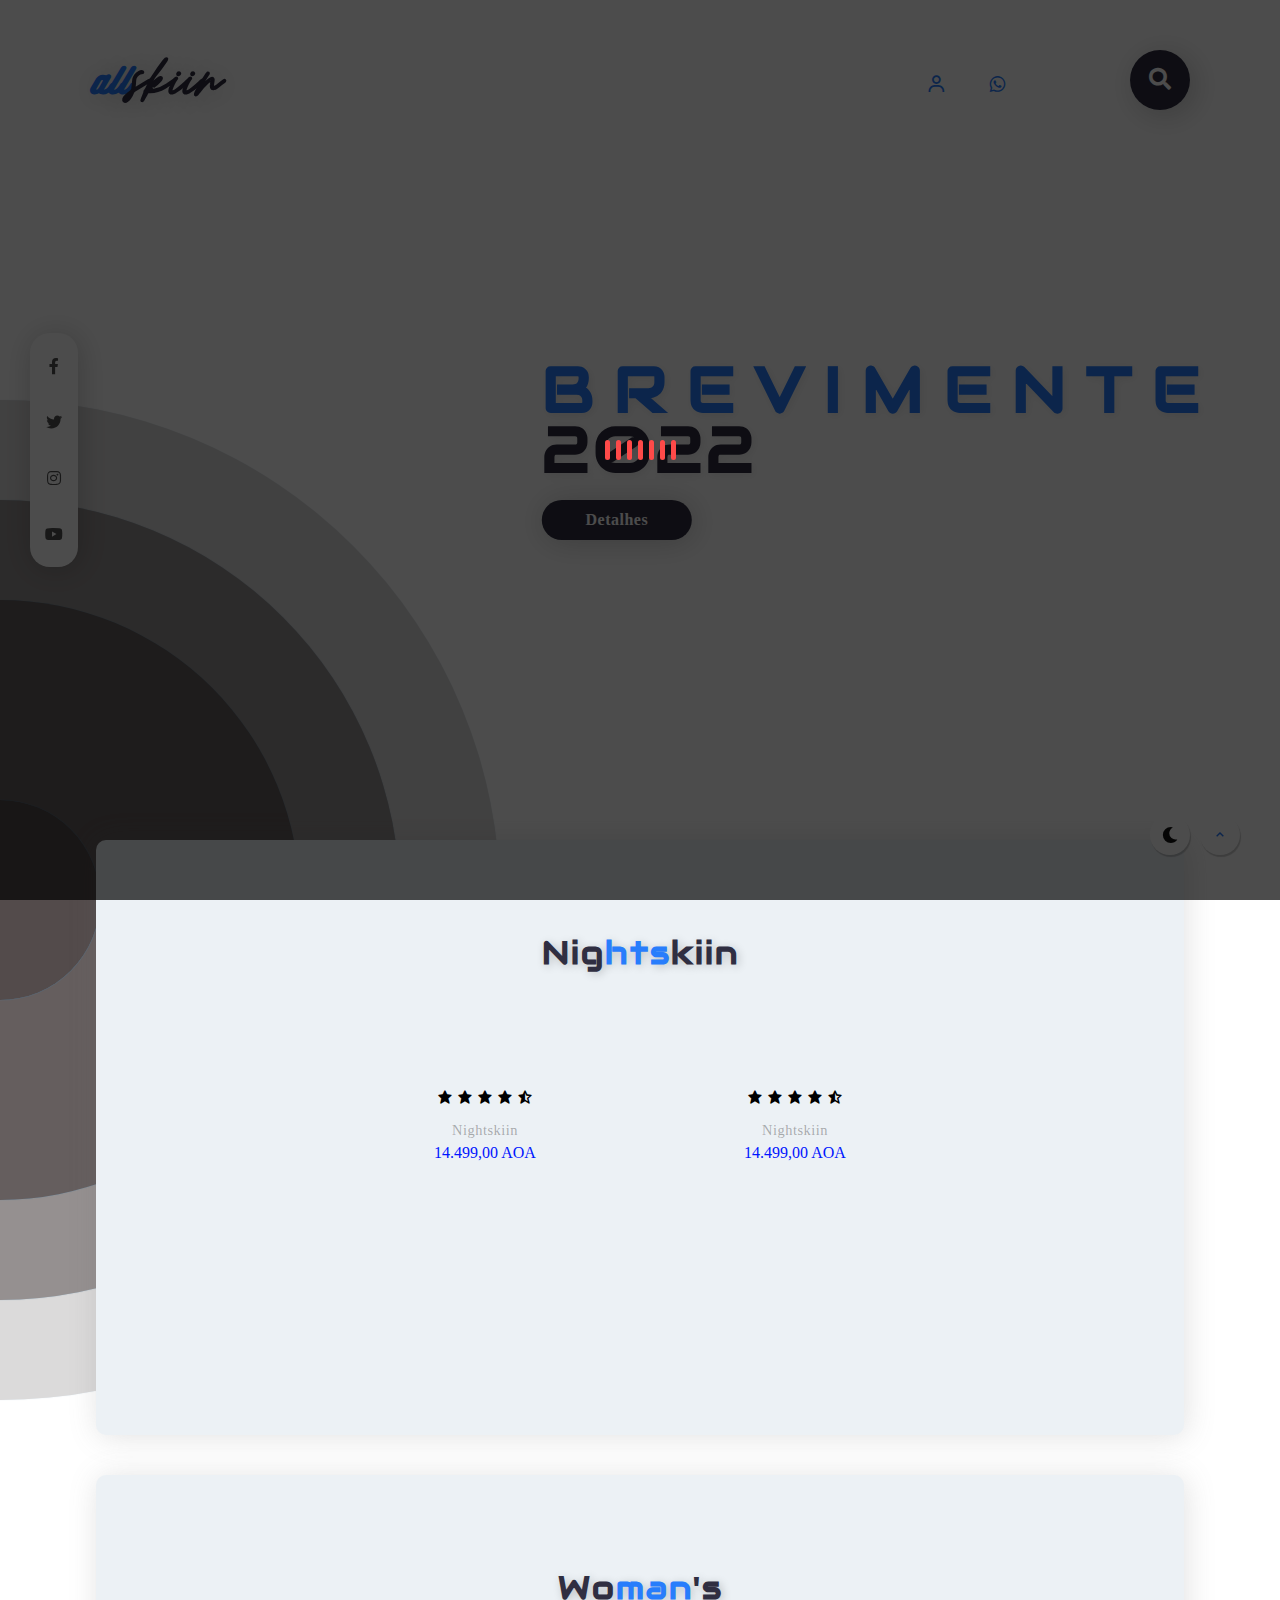
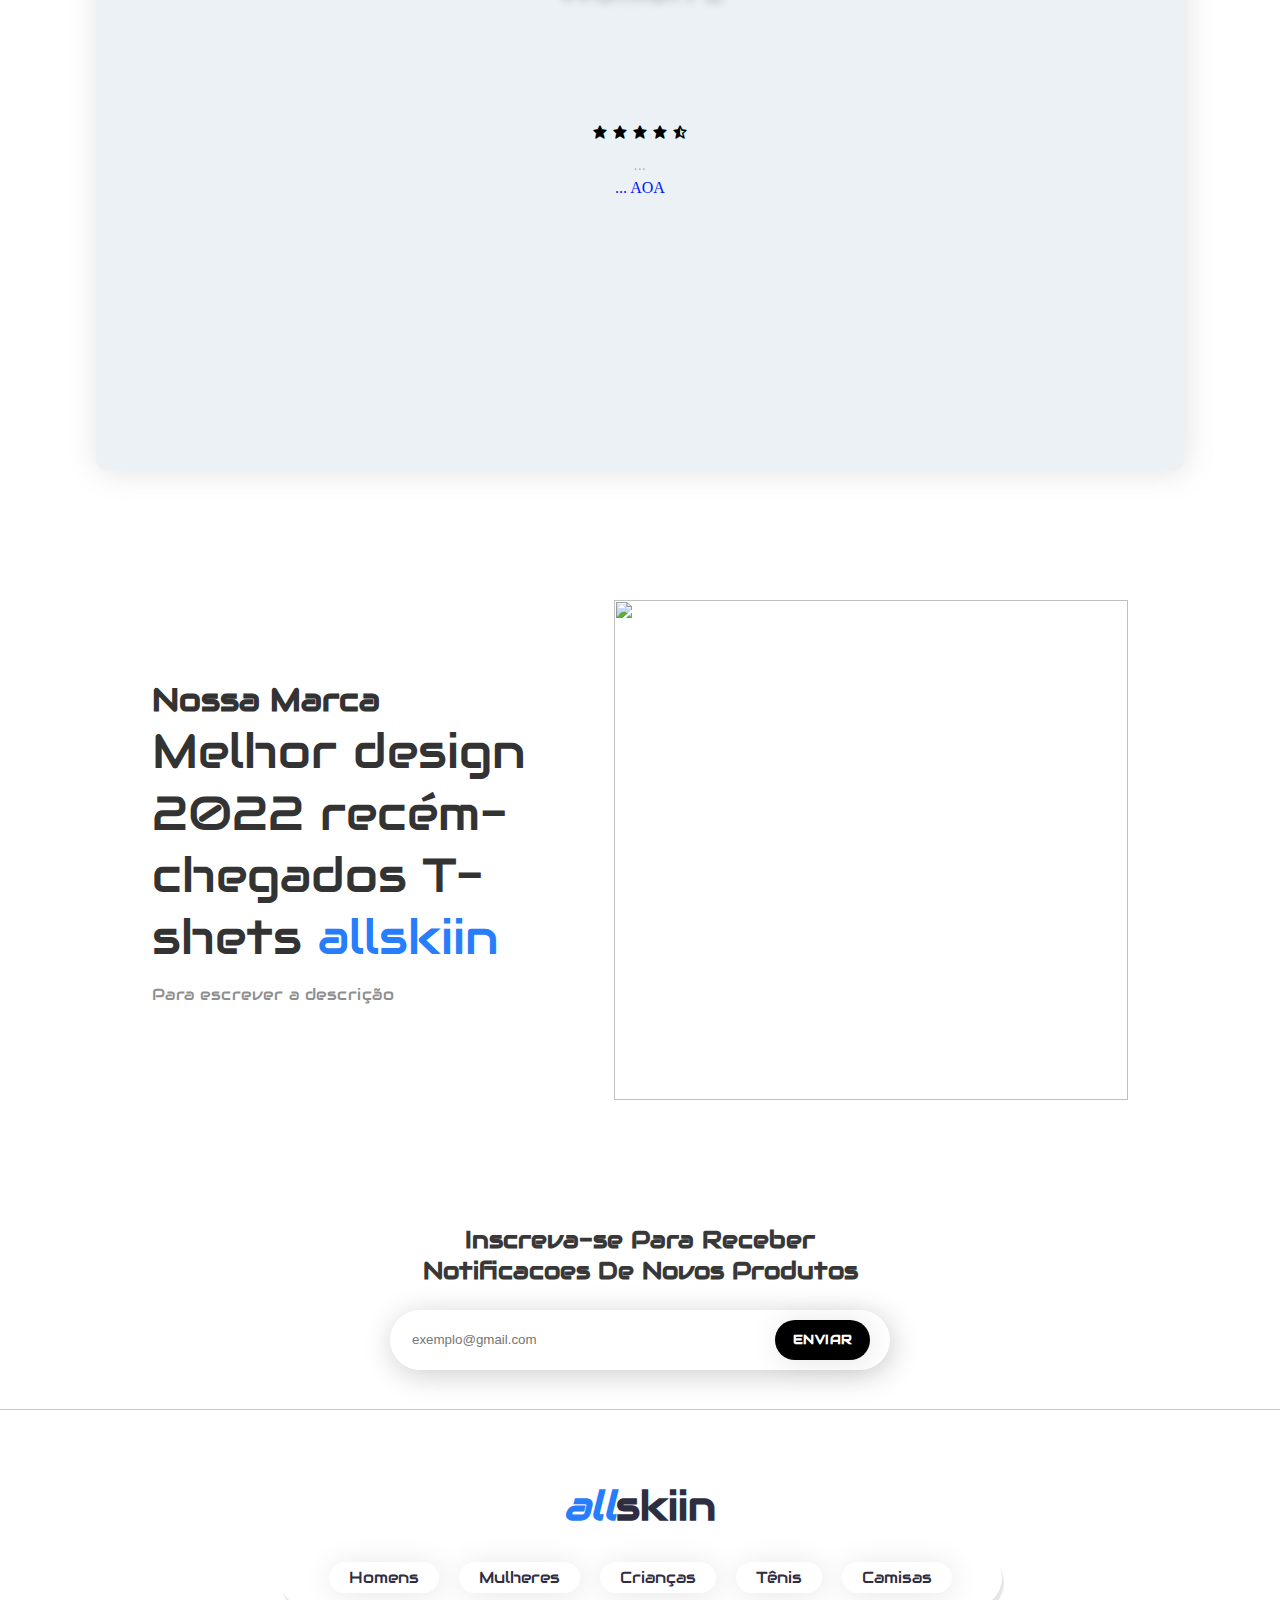
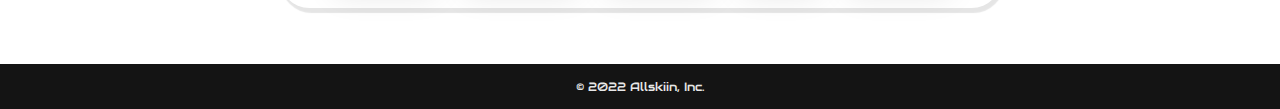
==== index.html @ 051c6da8 "Update index.html" ====
<!DOCTYPE html>
<html lang="en">

<head>
    <meta charset="UTF-8">
    <meta http-equiv="X-UA-Compatible" content="IE-edge" />
    <meta name="viewport" content="width=device-width, initial-scale=1.0">
    <title>allskiin • story</title>

    <link rel="shortcut icon" href="Imagens/Allskiin.ico">
    <link rel="stylesheet" type="text/css" href="store-styles.css" />
    <!--using fontAwesome--------------->


    <link rel="stylesheet" href="path/to/font-awesome/css/font-awesome.min.css" />
    <link rel="stylesheet" href="https://cdn.jsdelivr.net/npm/boxicons@latest/css/boxicons.min.css" />
    <link rel="stylesheet" href="https://cdnjs.cloudflare.com/ajax/libs/font-awesome/5.15.3/css/all.min.css" />
</head>

<body>

    <div class="grid">
        <div class="loader1">
            <div id="ld2">
                <div>
                </div>
                <div>
                </div>
                <div>
                </div>
                <div>
                </div>
                <div>
                </div>
                <div>
                </div>
                <div>
                </div>
            </div>
        </div>
    </div>


    <div class='ripple-background'>
        <div class='circle xxlarge shade1'></div>
        <div class='circle xlarge shade2'></div>
        <div class='circle large shade3'></div>
        <div class='circle mediun shade4'></div>
        <div class='circle small shade5'></div>
    </div>

    <section class="main" id="top">
        <!---logo--------------------------->
        <div class="logo">
            <a href="https://allskiin.github.io/allskiin">
                <font>all</font>
                <h1>skiin</h1>
            </a>
        </div>
        <nav class="nav">
            <div class="navigation container">
                <ul class="nav-list">
                    <li class="nav-item">
                        <a href="#" class="nav-link icon"><i class="bx bx-user"></i></a>
                    </li>
                    <li class="nav-item">
                        <a href="https://wa.me/message/BOZGIRQ5M4DYB1" class="nav-link icon"><i class="bx bxl-whatsapp"></i></a>
                    </li>
                </ul>
            </div>
            </div>
        </nav>
        <!----search--------------
        <div class="search">
            <div class="icone"></div>
            <div class="input">
                <input type="text" placeholder="Search" id="mysearch">
            </div>
            <span class="clear" onclick="document.getElementById('mysearch').value = ''"></span>
        </div>

        ----search-------------->

        <!----search em analise-------------->


        <div class="search-box">
            <input type="text" placeholder="Pesquisar na allskiin">
            <div class="search-icon">
                <i class="fas fa-search"></i>
            </div>
            <div class="cancel-icon">
                <i class="fas fa-times"></i>
            </div>
            <div class="search-data">
            </div>
        </div>





        <!----search fim-------------->

        <!--main-img------------>
        <div class="main-img">
            <img src="imagens/img-main.png" alt="" />
        </div>
        <!--main-text------------>
        <div class="main-text">
            <h1>
                <font>Brevimente</font>
            </h1>
            <h2>2022
            </h2>
            <!---btn----->
            <a href="#" class="main-btn">Detalhes</a>
        </div>
        <!--Social------------>
        <div class="social">
            <a href="https://www.facebook.com/allskiin.angola"><i class="fab fa-facebook-f"></i></a>
            <a href="#"><i class="fab fa-twitter"></i></a>
            <a href="https://www.instagram.com/allskiin_angola"><i class="fab fa-instagram"></i></a>
            <a href="https://www.youtube.com/channel/UCa0HVyvzwLcoWq4PdfH3vbA/"><i class="fab fa-youtube"></i></a>
        </div>
    </section>


    <!--t-sherts nightskiin------------>
    <section class="product">
        <!--heading------------>
        <div class="p-heading">
            <h3>
                Nig<font>hts</font>kiin</h3>
        </div>
        <!--product-box-container------------>
        <div class="product-container">
            <div class="p-box">
                <!--img--------->
                <img src="Tsherts-allskiin-2022/Nightskiin_preto.PNG" alt="">
                <ul class="icons">
                    <a><i class="far fa-heart fa-xs"></i></a>
                    <a href=""><i class="fas fa-shopping-bag fa-xs"></i></a>
                    <a href="details_modelo1/details.html"><i class="fas fa-shopping-cart fa-xs"></i></a>
                </ul>
                <div class="ratting">
                    <i class="bx bxs-star bxs-xs"></i>
                    <i class="bx bxs-star"></i>
                    <i class="bx bxs-star"></i>
                    <i class="bx bxs-star"></i>
                    <i class="bx bxs-star-half"></i>
                </div>
                <!---details------>
                <p>Nightskiin</p>
                <!--price----->
                <a href="#" class="price">14.499,00 AOA</a>
                <!--buy-btn------>
            </div>

            <div class="p-box">

                <!--img--------->

                <img src="Tsherts-allskiin-2022/Nightskiin_rosa.PNG" alt="">
                <ul class="icons">
                    <a><i class="far fa-heart fa-xs"></i></a>
                    <a href=""><i class="fas fa-shopping-bag fa-xs"></i></a>
                    <a href="details_modelo_2/details.html"><i class="fas fa-shopping-cart fa-xs"></i></a>
                </ul>
                <div class="ratting">
                    <i class="bx bxs-star"></i>
                    <i class="bx bxs-star"></i>
                    <i class="bx bxs-star"></i>
                    <i class="bx bxs-star"></i>
                    <i class="bx bxs-star-half"></i>
                </div>
                <!---details------>
                <p>Nightskiin</p>
                <!--price----->
                <a href="#" class="price">14.499,00 AOA</a>
                <!--buy-btn------>
            </div>


        </div>
    </section>




    <!----woman-------->
    <section class="product">
        <!--heading------------>
        <div class="p-heading">
            <h3>
                Wo<font>man</font>'s</h3>
        </div>
        <!--product-box-container------------>
        <div class="product-container">
            <div class="p-box">
                <!--img--------->
                <img src="Tsherts-allskiin-2022/t-shert1.png" alt="">
                <ul class="icons">
                    <a><i class="far fa-heart fa-xs"></i></a>
                    <a href=""><i class="fas fa-shopping-bag fa-xs"></i></a>
                    <a href=""><i class="fas fa-shopping-cart fa-xs"></i></a>
                </ul>
                <div class="ratting">
                    <i class="bx bxs-star bxs-xs"></i>
                    <i class="bx bxs-star"></i>
                    <i class="bx bxs-star"></i>
                    <i class="bx bxs-star"></i>
                    <i class="bx bxs-star-half"></i>
                </div>
                <!---details------>
                <p>...</p>
                <!--price----->
                <a href="#" class="price">... AOA</a>
                <!--buy-btn------>
            </div>

        </div>
    </section>








    <!---our-brand------>
    <search class="our-brand">
        <!----text------>
        <div class="brand-text">
            <h3>Nossa Marca</h3>
            <h4>Melhor design 2022 recém-chegados T-shets
                <font> allskiin </font>
            </h4>
            <p>Para escrever a descrição</p>
        </div>
        <!---img----->
        <div class="brand-img">
            <img class="" src="" alt="" />
        </div>
    </search>

    <!---watches----->



    <!----Subcribe---->
    <section class="subcribe-container">
        <!--heading---->
        <h3>Inscreva-se Para Receber<br>Notificacoes De Novos Produtos</h3>
        <!---input---->
        <div class="subcribe-input">
            <input type="email" placeholder="exemplo@gmail.com" />
            <!----btn------->
            <a class="subcribe-btn" href="#">Enviar</a>
        </div>
    </section>
    <!--top---------->

    <a href="#top" class="top"><i class="bx bx-chevron-up"></i></a>

    <a class="mode"><i class="fas fa-moon" id="mode"></i></a>



    <!---footer------->
    <footer>
        <h3>
            <font>all</font>skiin</h3>
        <!---footer-menu---->
        <ul class="footer-menu">
            <li><a href="#" class="bg">Homens</a></li>
            <li><a href="#" class="bg">Mulheres</a></li>
            <li><a href="#" class="bg">Crianças</a></li>
            <li><a href="#" class="bg">Tênis</a></li>
            <li><a href="#" class="bg">Camisas</a></li>
        </ul>
    </footer>

    <!---copyright-------->
    <a href="#" class="copyright">© 2022 Allskiin, Inc.</a>

    <script>
        const searchBox = document.querySelector(".search-box");
        const searchBtn = document.querySelector(".search-icon");
        const cancelBtn = document.querySelector(".cancel-icon");
        const searchInput = document.querySelector("input");
        const searchData = document.querySelector(".search-data");
        searchBtn.onclick = () => {
            searchBox.classList.add("active");
            searchBtn.classList.add("active");
            searchInput.classList.add("active");
            cancelBtn.classList.add("active");
            searchInput.focus();
            if (searchInput.value != "") {
                var values = searchInput.value;
                searchData.classList.remove("active");
                searchData.innerHTML = "Pesquisou por " + "<span style='font-weight: 500;'>" + values + "</span>";
            } else {
                searchData.textContent = "";
            }
        }
        cancelBtn.onclick = () => {
            searchBox.classList.remove("active");
            searchBtn.classList.remove("active");
            searchInput.classList.remove("active");
            cancelBtn.classList.remove("active");
            searchData.classList.toggle("active");
            searchInput.value = "";
        }

        var mode = document.getElementById("mode");

        mode.onclick = function() {
            document.body.classList.toggle("dark-theme");

            if (document.body.classList.contains("dark-theme")) {
                mode.id = "fas fa-sun";
            } else {
                mode.id = "fas fa-moon";
            }
        }
    </script>

    <script>
        var loader = document.querySelector(".loader1")

        window.addEventListener("load", vanish);

        function vanish() {
            loader.classList.add("disppear");
        }
    </script>


</body>

</html>
---- store-styles.css ----
@charset "utf-8";
@import url('https://fonts.googleapis.com/css2?family=Audiowide&display=swap');


@font-face {
    font-family: MoonTime-Regular;
    src: url('fonts/moontime/MoonTime-Regular.ttf');
}

@font-face {
    font-family: BukhariScript-Regular;
    src: url('fonts/bukhari/BukhariScript-Regular.ttf');
}

body {
    /*background-image: var(--primary-color);*/
    background-size: 400px;
    background-position: center;
    margin: 0px;
    padding: 0px;
    font-family: myriad pro;
    background: var(--fundo);
}

* {
    box-sizing: border-box;
}

a {
    text-decoration: none;
}

ul {
    list-style: none;
}

.main {
    width: 100%;
    height: 100vh;
    /*background-image: var(--primary-color); */
    background: var(--fundo);
    background-size: 800px;
    background-position: center;
    /*position: relative;*/
}

.logo {
    position: absolute;
    left: 90px;
    top: 60px;
    z-index: 1;
}

.logo a {
    position: absolute;
    font-family: BukhariScript-Regular;
    font-weight: 800;
    color: var(--logo);
    font-size: 2rem;
    text-shadow: 2px 2px 30px rgba(0, 0, 0, 0.2);
    letter-spacing: 1px;
    font-style: italic;
}

.logo h1 {
    position: absolute;
    font-family: MoonTime-Regular;
    font-weight: 800;
    color: var(--logo);
    font-size: 4.5rem;
    text-shadow: 2px 2px 30px rgb(0 0 0 / 20%);
    letter-spacing: 1px;
    font-style: italic;
    margin-top: -60px;
    margin-left: 37px;
}

.logo font {
    color: #287dfc;
}

.nav {
    padding: 3rem 0;
}

.nav-list {
    display: flex;
    align-items: center;
    justify-content: flex-end;
    margin-right: 20%;
    margin-top: 3%;
}

.circle {
    position: absolute;
    border-radius: 50%;
    background: var(--ciclo);
    animation: ripple 15s infinite;
    box-shadow: 0px 0px 1px 0px #508fb9;
}

.small {
    width: 200px;
    height: 200px;
    left: -100px;
    bottom: -100px;
}

.medium {
    width: 400px;
    height: 400px;
    left: -200px;
    bottom: -200px;
}

.large {
    width: 600px;
    height: 600px;
    left: -300px;
    bottom: -300px;
}

.xlarge {
    width: 800px;
    height: 800px;
    left: -400px;
    bottom: -400px;
}

.xxlarge {
    width: 1000px;
    height: 1000px;
    left: -500px;
    bottom: -500px;
}

.shade1 {
    opacity: 0.2;
}

.shade2 {
    opacity: 0.5;
}

.shade3 {
    opacity: 0.7;
}

.shade4 {
    opacity: 0.8;
}

.shade5 {
    opacity: 0.9;
}

@keyframes ripple {
    0% {
        transform: scale(0.8);
    }
    50% {
        transform: scale(1.2);
    }
    100% {
        transform: scale(0.8);
    }
}

.nav-item:not(:last-child) {
    margin-right: 0.5rem;
}

.nav-item:hover{
    color: #ff0000;
}

.nav-link:link,
.nav-link:visited {
    padding: 0.8rem 1rem;
    transition: all 300ms ease-in-out;
}

.nav-link.icon {
    font-size: 1.3rem;
    color: var(--icon-nav);
}

.top-nav {
    display: none;
}

.nav-item:not(:last-child) {
    margin-right: 0.5rem;
}


/* Search */

::selection {
    color: #fff;
    background: #664AFF;
}

.search-box {
    position: absolute;
    right: 90px;
    top: 50px;
    height: 60px;
    width: 60px;
    border-radius: 50%;
    box-shadow: 5px 5px 30px rgba(0, 0, 0, .2);
    transition: all 0.5s cubic-bezier(0.68, -0.55, 0.265, 1.55);
    z-index: 1;
}

.search-box.active {
    width: 350px;
}

.search-box input {
    width: 100%;
    height: 100%;
    border: none;
    border-radius: 50px;
    background: var(--search);
    outline: none;
    padding: 0 60px 0 20px;
    font-size: 18px;
    opacity: 0;
    transition: all 0.5s cubic-bezier(0.68, -0.55, 0.265, 1.55);
}

.search-box input.active {
    opacity: 1;
}

.search-box input::placeholder {
    color: #a6a6a6;
}

.search-box .search-icon {
    position: absolute;
    right: 0px;
    top: 50%;
    transform: translateY(-50%);
    height: 60px;
    width: 60px;
    background: var(--search);
    border-radius: 50%;
    text-align: center;
    line-height: 60px;
    font-size: 22px;
    color: var(--search-icon-active);
    cursor: pointer;
    z-index: 1;
    transition: all 0.5s cubic-bezier(0.68, -0.55, 0.265, 1.55);
}

.search-icon:hover{
    color: var(--icon-nav);
    transition: 1s;
}

.search-box .search-icon.active {
    right: 5px;
    height: 50px;
    line-height: 50px;
    width: 50px;
    font-size: 20px;
    background: var(--search-icon-active);
    color: var(--search-icon-active-icon);
    transform: translateY(-50%) rotate(360deg);
}

.search-box .cancel-icon {
    position: absolute;
    right: 20px;
    top: 50%;
    transform: translateY(-50%);
    font-size: 25px;
    color: var(--cancel-icon);
    cursor: pointer;
    transition: all 0.5s 0.2s cubic-bezier(0.68, -0.55, 0.265, 1.55);
}

.search-box .cancel-icon.active {
    right: -40px;
    transform: translateY(-50%) rotate(360deg);
}

.search-box .search-data {
    text-align: center;
    padding-top: 7px;
    color: #fff;
    font-size: 18px;
    word-wrap: break-word;
}

.search-box .search-data.active {
    display: none;
}


/* Search final*/

.main-img {
    position: absolute;
    left: 15%;
    top: 50%;
    transform: translate(-15%, -50%);
}

.main-img img {
    height: 450px;
}

.main-text {
    position: absolute;
    top: 50%;
    left: 90%;
    transform: translate(-90%, -50%);
}

.main-text h1,
h2 {
    font-family: roboto;
    font-weight: 700;
    margin: 0px;
    line-height: 60px;
    font-size: 4rem;
    text-shadow: 2px 2px 10px rgba(0, 0, 0, 0.08);
    letter-spacing: 3px;
    color: var(--main-btn);
    text-transform: uppercase;
    font-family: 'Audiowide';
}

.main-btn {
    width: 150px;
    height: 40px;
    background-color: var(--main-btn);
    box-shadow: 2px 2px 30px rgba(0, 0, 0, 0.2);
    display: flex;
    justify-content: center;
    align-items: center;
    border-radius: 20px;
    margin-top: 20px;
    color: var(--write);
    font-weight: 600;
    letter-spacing: 0.5px;
    font-size: 1rem;
}

.main-btn:hover {
    background-color: #3e3a6b;
    transition: all ease 0.5s;
}

.main-text h1 {
    letter-spacing: 20px;
    font-family: 'Audiowide';
}

.main-text font {
    color: #287dfc;
}

.social a {
    padding: 20px 15px;
    display: flex;
    flex-direction: column;
    justify-content: center;
    align-items: center;
}

.social {
    position: fixed;
    left: 30px;
    top: 50%;
    transform: translateY(-50%);
    border-radius: 20px;
    background-color: var(--write);
    box-shadow: 2px 2px 30px rgba(0, 0, 0, 0.2);
    padding: 5px 0px;
    z-index: 1;
}

.social a i {
    color: var(--social-icone);
}

.social a:hover .fa-facebook-f {
    color: #3b5998;
}

.social a:hover .fa-twitter {
    color: #00acee;
}

.social a:hover .fa-instagram {
    background: radial-gradient(circle at 30% 107%, #fdf497 0%, #fdf497 5%, #fd5949 45%, #d6249f 60%, #285AEB 90%);
    background-clip: text;
    -webkit-text-fill-color: transparent;
    -webkit-background-clip: text;
}

.social a:hover .fa-youtube {
    color: #ff0000;
}

.product {
    width: 85%;
    /*background-color: var(--write);*/
    background-color: var(--product);
    box-shadow: 2px 2px 30px rgba(111, 111, 111, 0.2);
    display: flex;
    margin: 100px auto;
    flex-direction: column;
    align-items: center;
    padding: 40px 20px;
    margin-top: -60px;
    position: relative;
    border-radius: 10px;
}

.p-heading {
    margin: 20px;
    text-shadow: 2px 2px 10px rgba(0, 0, 0, 0.2);
}

.p-heading h3 {
    font-weight: 700;
    letter-spacing: 2px;
    text-align: center;
    font-size: 2rem;
    color: var(--main-btn);
    font-family: 'Audiowide';
}

.p-heading font {
    color: #287dfc;
}

.product-container {
    display: flex;
    justify-content: center;
    align-items: center;
    flex-wrap: wrap;
    margin: 10px 0px;
    width: 100%;
    text-align: -webkit-center;
}

.p-box {
    width: 250px;
    height: 330px;
    justify-content: center;
    align-items: center;
    flex-direction: column;
    border-radius: 30px;
    position: relative;
    margin: 10px 30px;
}

.p-box img {
    height: 180px;
    margin-top: 40px;
}

.p-box p {
    color: #4d4d4d70;
    font-size: 0.9rem;
    letter-spacing: 0.5px;
    text-align: center;
    margin-bottom: 2%;
}

.price {
    color: var(--price);
    font-family: poppins;
    font-size: 1rem;
    margin-bottom: 2%;
}

.buy-btn {
    position: absolute;
    width: 40px;
    height: 40px;
    display: flex;
    justify-content: center;
    align-items: center;
    font-family: calibri;
    left: 50%;
    bottom: -20px;
    transform: translateX(-50%);
    border-radius: 50%;
    color: var(--write);
    background: linear-gradient(120deg, #6b60ec 20%, #a166f4);
    display: none;
    animation: fade 0.2s;
}

.p-box:hover {
    box-shadow: 2px 2px 30px rgba(0, 0, 0, 0.1);
    background: var(--p-box-hover);
}

.p-box:hover .prive {
    color: #6b60ec;
    transition: all ease 0.2s;
}

.p-box:hover .buy-btn {
    display: flex;
}

.p-box .icons {
    position: absolute;
    top: 45%;
    right: 5%;
    transform: translate(0, -50%) scale(0);
    z-index: 2;
    opacity: 0;
    transform: all 500ms ease-in-out;
}

.p-box .icons a {
    box-shadow: 2px 2px 30px rgba(0, 0, 0, 0.1);
    background: var(--p-box-hover);
    font-size: 2rem;
    color: var(--black);
    display: block;
    border-radius: 50%;
    padding: 1rem 1.3rem;
    line-height: 2.2rem;
    cursor: pointer;
    transition: all 300ms ease-in-out;
}

a:hover .p-box::aflter {
    content: "";
    position: absolute;
    width: 100%;
    height: 100%;
    top: 0;
    left: 0;
    border-radius: 1rem 1rem 0 0;
    background-color: rgba(0, 0, 0, 0.5);
    z-index: 1;
    transition: all 500ms ease-in-out;
}

.p-box .icons a i {
    transition: all 500ms ease-in-out;
}

.p-box .icons a:not(:last-child) {
    margin-bottom: 1rem;
}

.p-box .icons a:hover {
    background: linear-gradient(120deg, #6b60ec 20%, #a166f4);
    color: var(--fff);
}

.p-box:hover .icons {
    opacity: 1;
    transform: translate(0, -50%) scale(1);
}

.p-box:hover .icons {
    display: inline-block;
    margin-bottom: 1rem;
}

@keyframes fade {
    0% {
        opacity: 0;
    }
    100% {
        opacity: 1;
    }
}

.our-brand {
    display: flex;
    width: 85%;
    margin: 30px auto;
    justify-content: space-around;
    align-items: center;
    padding: 30px;
}

.brand-text {
    width: 40%;
}

.brand-img {
    height: 500px;
    width: 50%;
    box-sizing: border-box;
}

.brand-img img {
    width: 100%;
    height: 100%;
    object-fit: contain;
}

.brand-text h3 {
    color: #333333;
    font-weight: 700;
    font-size: 2rem;
    margin: 0px;
    font-family: 'Audiowide';
}

.brand-text h4 {
    color: #333333;
    font-weight: 400;
    font-size: 3rem;
    margin: 0px;
    font-family: 'Audiowide';
}

.brand-text p {
    font-size: 1rem;
    color: #8F8F8F;
    letter-spacing: 0.5px;
    font-family: 'Audiowide';
}

.brand-text font {
    color: #287dfc;
}

.subcribe-container {
    width: 100%;
    height: 250px;
    margin-bottom: 30px;
    display: flex;
    justify-content: center;
    align-items: center;
    flex-direction: column;
    border-bottom: 1px solid rgba(0, 0, 0, 0.2);
}

.subcribe-container h3 {
    font-size: 1.5rem;
    color: var(--subcribe-h3);
    text-align: center;
    font-family: 'Audiowide';
}

.subcribe-input {
    width: 500px;
    background-color: var(--write);
    border-radius: 50px;
    height: 60px;
    display: flex;
    justify-content: center;
    align-items: center;
    padding: 20px;
    box-shadow: 2px 5px 30px rgba(0, 0, 0, 0.2);
}

.subcribe-input input {
    width: 100%;
    height: 40px;
    border: none;
    outline: none;
    background-color: transparent;
    color: var(--black);
}

.subcribe-btn {
    width: 120px;
    height: 40px;
    background-color: var(--email-enviar);
    border-radius: 30px;
    color: var(--write);
    display: flex;
    justify-content: center;
    align-items: center;
    text-transform: uppercase;
    font-weight: 700;
    box-shadow: 2px 2px 30px rgba(0, 0, 0, 0.1);
    font-size: 0.8rem;
    letter-spacing: 0.5px;
    font-family: 'Audiowide';
}

.subcribe-btn:hover {
    background-color: #6b60ec;
    transition: all ease 0.5s;
    color: #fff;
}

footer {
    display: flex;
    flex-direction: column;
    justify-content: center;
    align-items: center;
    padding: 40px;
    background-image: var(--primary-color);
    background-size: 400px;
    background-position: center;
    border-radius: 10px;
}

footer h3 {
    font-size: 2.5rem;
    color: var(--logo);
    margin: 0px;
    font-family: 'Audiowide';
}

footer font {
    color: #287dfc;
    font-style: italic;
}

.footer-menu {
    display: flex;
    box-shadow: 2px 5px 1px rgba(0, 0, 0, 0.1);
    background-color: var(--write);
    border-radius: 50px;
    justify-content: center;
    align-items: center;
    padding: 5px 40px;
}

.footer-menu li a {
    padding: 5px 20px;
    margin: 10px;
    display: flex;
    color: var(--main-btn);
}

.footer-menu .bg {
    box-shadow: 2px 2px 30px rgba(0, 0, 0, 0.1);
    background: var(--write);
    border-radius: 20px;
    font-family: 'Audiowide';
}

.footer-menu .bg:hover {
    background-color: #6b60ec;
    transition: all ease 0.5s;
}

.footer-menu li a:hover {
    color: var(--footer-menu-a);
}

.copyright {
    color: #e7e7e7;
    background-color: #141414;
    display: flex;
    justify-content: center;
    align-items: center;
    padding: 15px;
    font-family: 'Audiowide', cursive;
    font-size: 12px;
}

.top {
    position: fixed;
    right: 40px;
    bottom: 5%;
    width: 40px;
    color: #287dfc;
    height: 40px;
    background-color: var(--p-box-hover);
    display: flex;
    justify-content: center;
    align-items: center;
    border-radius: 60px;
    transition: 0.5s;
    box-shadow: 1px 2px 1px rgb(0 0 0 / 20%);
    z-index: 1;
}

:root {
    /* --primary-color: url("fundo/item4.jpg"); */
    --write: #FFFFFF;
    --black: #111111;
    --fff: #fff;
    --logo: #2f2e41;
    --search: #2f2e41;
    --icon-nav: #287dfc;
    --main-btn: #2f2e41;
    --subcribe-h3: rgba(56, 56, 56);
    --price: #0015FF;
    --text-search: #111111;
    --p-box-hover: #fff;
    --email-enviar: #000;
    --footer-menu-a: #ffffff;
    --search-icone: #fff;
    --social-icone: rgba(39, 39, 39, 0.8);
    --mode: #575858;
    --user-pay: #ff0000;
    --product: #ecf1f5;
    --fundo: #ffffff;
    --ciclo:#524949;
    --cancel-icon: #000;
    --search-icon-active: #fff; 
    --search-icon-active-icon: #000; 
}

.dark-theme {
    /*--primary-color: url("fundo/fundo-dark.jpg");*/
    --write: #111111;
    --black: #FFFFFF;
    --fff: #111;
    --logo: #ffffff;
    --search: #ffffff;
    --icon-nav: whitesmoke;
    --main-btn: #a7a6c0;
    --subcribe-h3: #FFF;
    --price: #a7a6c0;
    --text-search: #FFFFFF;
    --p-box-hover: #3B3B41;
    --email-enviar: #717171;
    --footer-menu-a: #ffffff;
    --search-icone: #000;
    --social-icone: rgba(255, 255, 255, 0.8);
    --mode: #287dfb;
    --user-pay: #ff0000;
    --fundo: #000;
    --product: #525252;
    --ciclo: #fff;
    --cancel-icon: #fff;
    --search-icon-active: #000; 
    --search-icon-active-icon: #fff; 
}

.mode {
    position: fixed;
    right: 90px;
    bottom: 5%;
    width: 40px;
    height: 40px;
    color: var(--black);
    background-color: var(--p-box-hover);
    display: flex;
    justify-content: center;
    align-items: center;
    border-radius: 60px;
    transition: 0.5s;
    box-shadow: 1px 2px 1px rgb(0 0 0 / 20%);
    z-index: 1;
    cursor: pointer;
}

.mode img {
    color: var(--mode);
}

.mode:hover {
    background: #00acee;
}

.bx-user:hover {
    color: var(--user-pay);
}

.bx-shopping-bag:hover {
    color: var(--user-pay);
}

@media(max-width:1230px) {
    .main-img img {
        height: 350px;
    }
    .main-text h1,
    h2 {
        font-size: 3.5rem;
    }
}

@media(max-width:1045px) {
    .main {
        background-size: 600px;
    }
    .main-img {
        display: none;
    }
    .main-text {
        left: 50%;
        top: 50%;
        transform: translate(-50%, -50%);
    }
    .our-brand {
        flex-direction: column-reverse;
    }
    .brand-text,
    .brand-img {
        width: 100%;
    }
    .brand-img {
        height: 300px;
        margin: 20px;
    }
}

@media(max-width:600px) {
    .social {
        display: none;
    }
    .logo {
        left: 40px;
        top: 30px;
    }
    .top {
        right: 30px;
    }
    .logo a {
        font-size: 1.3rem;
        top: 30px;
    }
    .logo h1 {
        font-size: 3rem;
        margin-top: -39px;
        margin-left: 25px;
    }
    .nav-list {
        margin-right: 25%;
        margin-top: 5%;
    }
    .top-nav {
        display: flex;
        align-items: center;
        justify-content: space-between;
        background-color: #243a6f;
        padding: 1rem 1.6rem;
    }
    .search-box {
        right: 30px;
        top: 58px;
        height: 40px;
        width: 40px;
    }
    .search-box .search-icon {
        height: 40px;
        width: 40px;
        line-height: 40px;
        font-size: 15px;
    }
    .search-box input {
        padding: 0 45px 0 15px;
        font-size: 13px;
        width: 100%;
        height: 100%;
    }
    .search-box .cancel-icon.active {
        right: -20px;
        font-size: 20px;
    }
    .search-box .search-icon.active {
        height: 35px;
        line-height: 35px;
        width: 35px;
        font-size: 12px;
    }
    
    
    
    .search-box .cancel-icon {
    font-size: 18px;
    color: #fff;
}
    
    .search-box.active {
        width: 190px;
    }
    .search-box .search-icon.active {
        right: 3px;
    }
    .search-box .search-data {
        padding-top: 6px;
        font-size: 14px;
        font-family: cursive;
    }
    .main-text {
        overflow-wrap: break-word;
        display: flex;
        flex-direction: column;
        margin: auto;
    }
    .main-text h1,
    h2 {
        font-size: 1.5rem;
        letter-spacing: 10px;
        margin: 0px 20px;
        line-height: 40px;
    }
    .main-text h2 {
        font-size: 1.2rem;
    }
    .main-btn {
        margin: 0px 20px;
    }
    .product {
        width: 88%;
    }
    .p-box {
        margin: 20px 10px;
        padding: 10px 20px;
        width: 100%;
        text-align: center;
    }
    .p-box .icons span {
        font-size: 1.5rem;
    }
    .subcribe-container h3 {
        font-size: 1rem;
        text-align: center;
    }
    .subcribe-input {
        width: 95%;
    }
    .footer-menu {
        width: 100%;
        margin: 20px;
        flex-wrap: wrap;
        background-color: none;
        box-shadow: none;
    }
    .footer-menu li a {
        background-color: #FFFFFF;
        border-radius: 20px;
        box-shadow: 1px 2px 1px rgba(0, 0, 0, 0.1);
        padding: 10px 30px;
    }
    
    footer h3 {
    font-size: 1.5rem;
    }
    
    
    .copyright {
        text-align: center;
    }
    .small {
        width: 100px;
        height: 100px;
        left: -50px;
        bottom: -50px;
    }
    .medium {
        width: 200px;
        height: 200px;
        left: -100px;
        bottom: -100px;
    }
    .large {
        width: 300px;
        height: 300px;
        left: -150px;
        bottom: -150px;
    }
    .xlarge {
        width: 400px;
        height: 400px;
        left: -200px;
        bottom: -200px;
    }
    .xxlarge {
        width: 500px;
        height: 500px;
        left: -250px;
        bottom: -250px;
    }
    
    .brand-text h4 {
    font-size: 1rem;
}
    .brand-text h3 {
    font-size: 1rem;
}
    
    .p-heading h3 {
    font-size: 1.5rem;
}
}

@media(max-width:320px) {
    .nav-list {
        display: grid;
        margin-right: 25%;
        margin-top: 3%;
    }
    .search.active {
        width: 145px;
    }
    .search .input input {
        margin-right: 85%;
        font-size: 12px;
        background: transparent;
    }
    .p-box .icons {
        right: 28%
    }
}

@media(min-width:768px) {
    .search .input input {
        margin-right: 13%;
    }
}

@media(min-width:1024px) {
    .nav-list {
        margin-right: 20%;
        margin-top: 2%;
    }
}

@media(min-width:1440px) {
    .nav-list {
        margin-right: 20%;
        margin-top: 1.5%;
    }
}

.grid {
    display: flex;
    height: 100%;
    width: 100%;
    flex-wrap: wrap;
}

.loader1 {
    width: 100vw;
    height: 100vh;
    display: flex;
    flex-direction: column;
    justify-content: center;
    align-items: center;
    z-index: 100;
    background: rgba(0, 0, 0, 0.7) no-repeat center center;
    position: fixed;
}

#ld2 {
    display: flex;
    flex-direction: row;
}

#ld2 div {
    height: 20px;
    width: 5px;
    background: #FE4A49;
    margin: 3px;
    border-radius: 25px;
}

#ld2 div:nth-child(1) {
    animation: ld2 1s ease-in-out infinite 0s;
}

#ld2 div:nth-child(2) {
    animation: ld2 1s ease-in-out infinite 0.1s;
}

#ld2 div:nth-child(3) {
    animation: ld2 1s ease-in-out infinite 0.2s;
}

#ld2 div:nth-child(4) {
    animation: ld2 1s ease-in-out infinite 0.3s;
}

#ld2 div:nth-child(5) {
    animation: ld2 1s ease-in-out infinite 0.4s;
}

#ld2 div:nth-child(6) {
    animation: ld2 1s ease-in-out infinite 0.5s;
}

#ld2 div:nth-child(7) {
    animation: ld2 1s ease-in-out infinite 0.6s;
}

@keyframes ld2 {
    0% {
        transform: scaleY(1);
        background: #FED766;
    }
    25% {
        background: #009FB7;
    }
    50% {
        transform: scaleY(2);
        background: #59CD90;
    }
    75% {
        background: #FE4A49;
    }
    100% {
        transform: scaleY(1);
        background: #D91E36;
    }
}

.disppear {
    animation: vanish 1s forwards;
}

@keyframes vanish {
    100% {
        opacity: 0;
        visibility: hidden;
    }
}
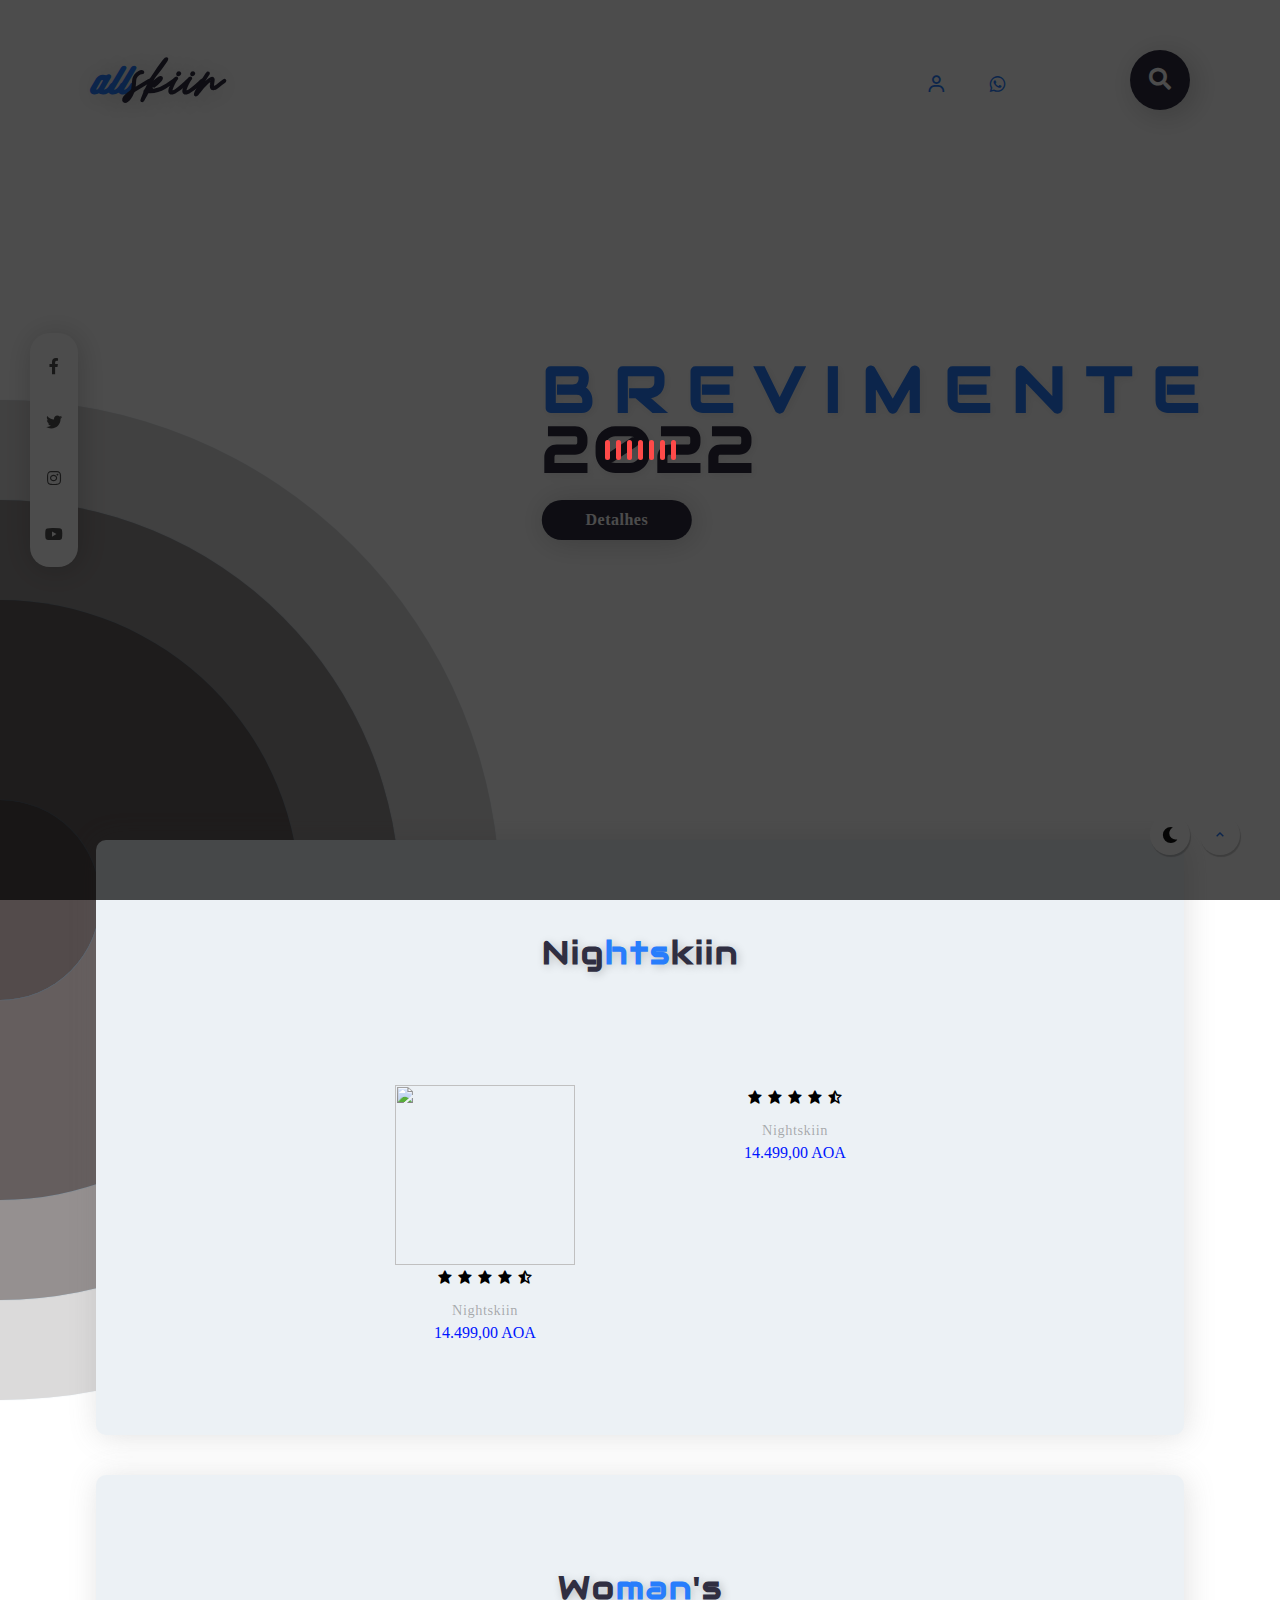
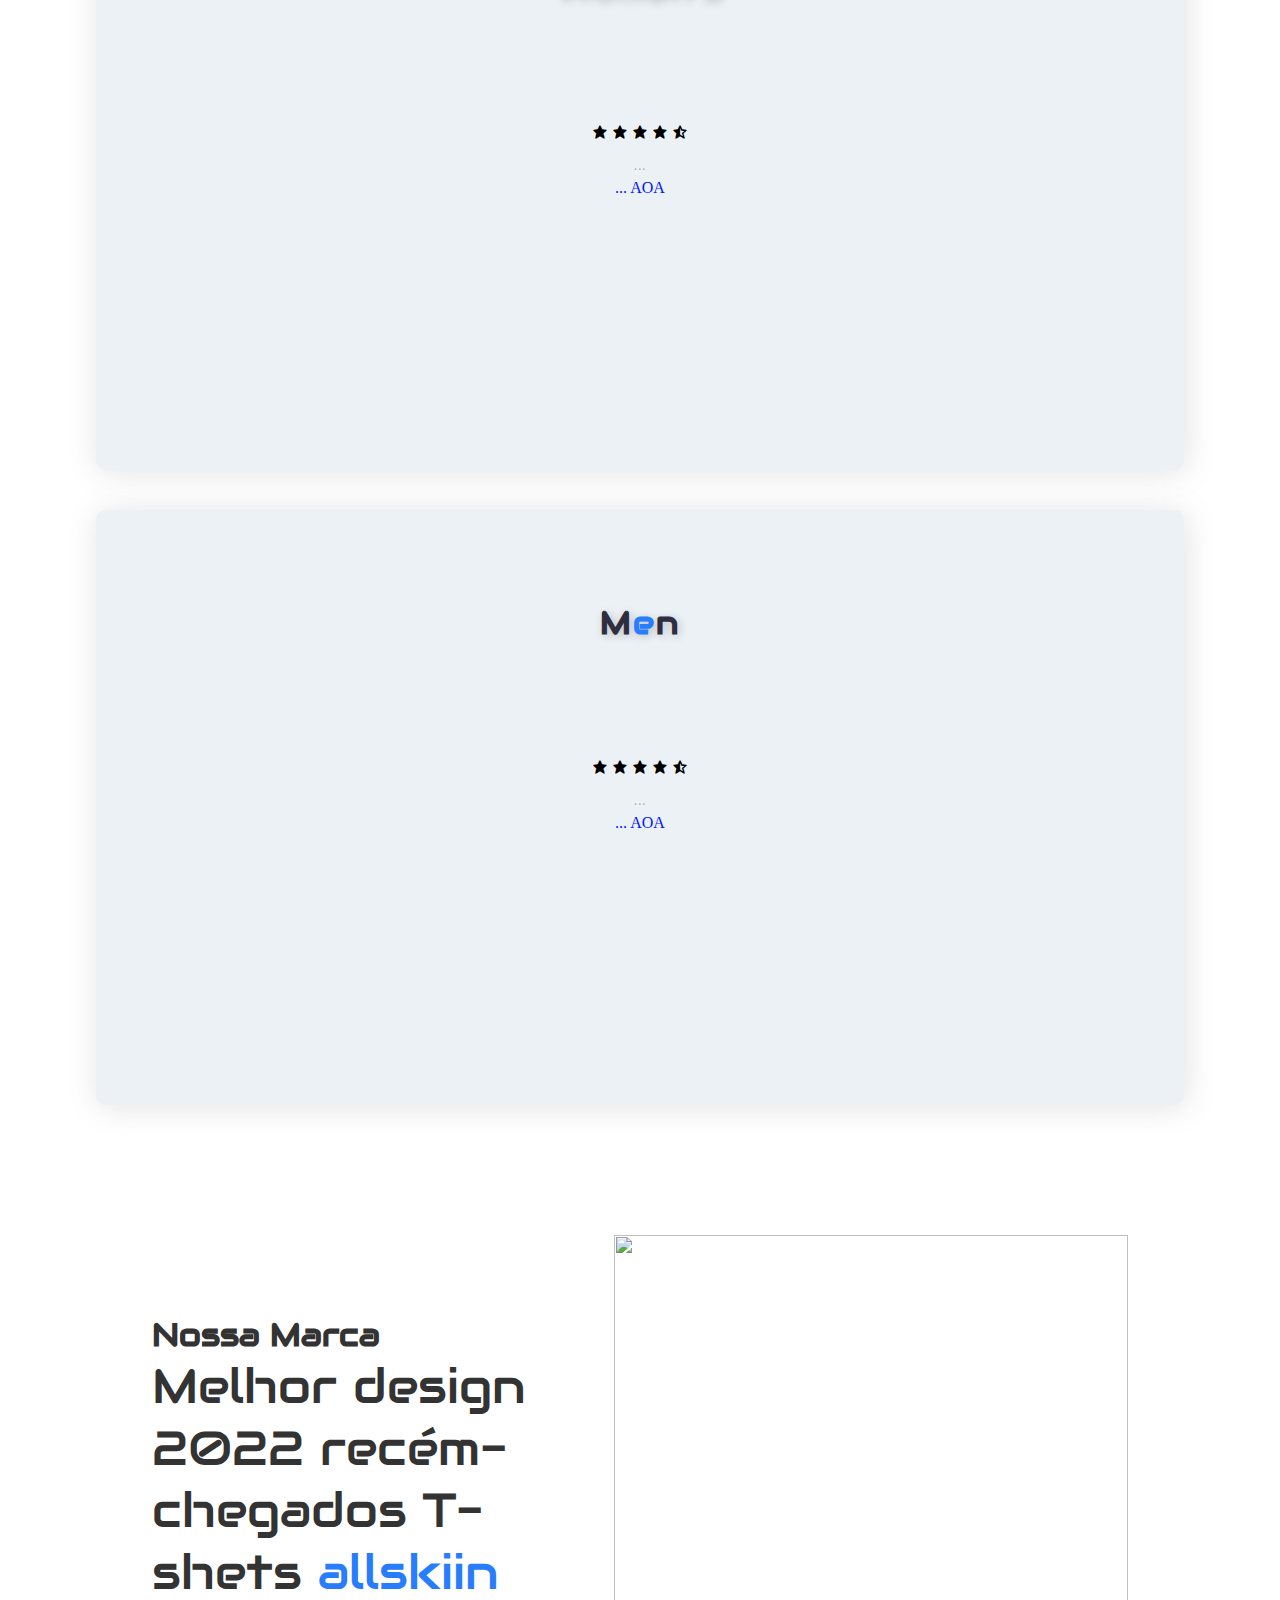
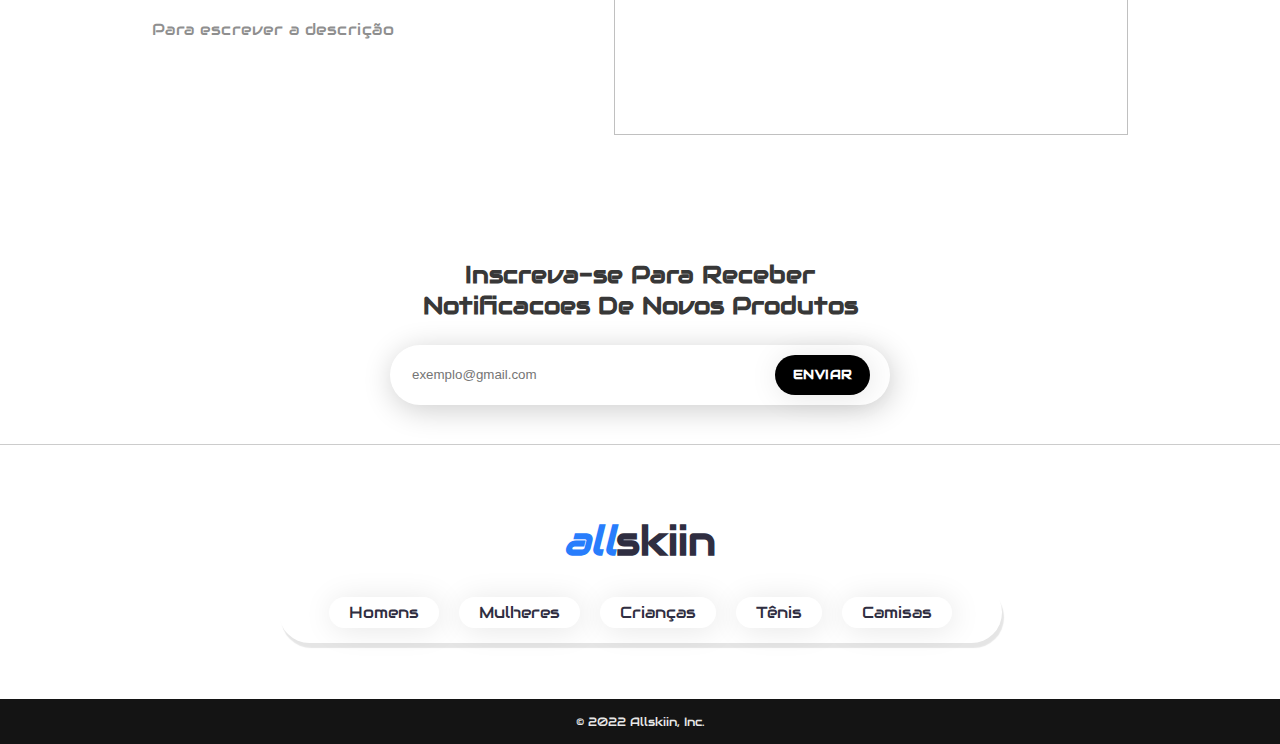
==== commit 5be48aa1: "Update index.html" ====
--- a/index.html
+++ b/index.html
@@ -137,7 +137,7 @@
         <div class="product-container">
             <div class="p-box">
                 <!--img--------->
-                <img src="Tsherts-allskiin-2022/Nightskiin_preto.PNG" alt="">
+                <img src="Tsherts-allskiin-2022/Nightskiin_preto.PNG" alt="" width="180px" heigth="180px">
                 <ul class="icons">
                     <a><i class="far fa-heart fa-xs"></i></a>
                     <a href=""><i class="fas fa-shopping-bag fa-xs"></i></a>
@@ -199,11 +199,11 @@
         <div class="product-container">
             <div class="p-box">
                 <!--img--------->
-                <img src="Tsherts-allskiin-2022/t-shert1.png" alt="">
+                <img src="Tsherts-allskiin-2022/Woman_1.PNG" alt="">
                 <ul class="icons">
                     <a><i class="far fa-heart fa-xs"></i></a>
                     <a href=""><i class="fas fa-shopping-bag fa-xs"></i></a>
-                    <a href=""><i class="fas fa-shopping-cart fa-xs"></i></a>
+                    <a href="details_modelo3/details.html"><i class="fas fa-shopping-cart fa-xs"></i></a>
                 </ul>
                 <div class="ratting">
                     <i class="bx bxs-star bxs-xs"></i>
@@ -222,6 +222,41 @@
         </div>
     </section>
 
+
+
+<!----Men-------->
+    <section class="product">
+        <!--heading------------>
+        <div class="p-heading">
+            <h3>
+                M<font>e</font>n</h3>
+        </div>
+        <!--product-box-container------------>
+        <div class="product-container">
+            <div class="p-box">
+                <!--img--------->
+                <img src="Tsherts-allskiin-2022/Men_preto.PNG" alt="">
+                <ul class="icons">
+                    <a><i class="far fa-heart fa-xs"></i></a>
+                    <a href=""><i class="fas fa-shopping-bag fa-xs"></i></a>
+                    <a href="details_modelo4/details.html"><i class="fas fa-shopping-cart fa-xs"></i></a>
+                </ul>
+                <div class="ratting">
+                    <i class="bx bxs-star bxs-xs"></i>
+                    <i class="bx bxs-star"></i>
+                    <i class="bx bxs-star"></i>
+                    <i class="bx bxs-star"></i>
+                    <i class="bx bxs-star-half"></i>
+                </div>
+                <!---details------>
+                <p>...</p>
+                <!--price----->
+                <a href="#" class="price">... AOA</a>
+                <!--buy-btn------>
+            </div>
+
+        </div>
+    </section>
 
 
 
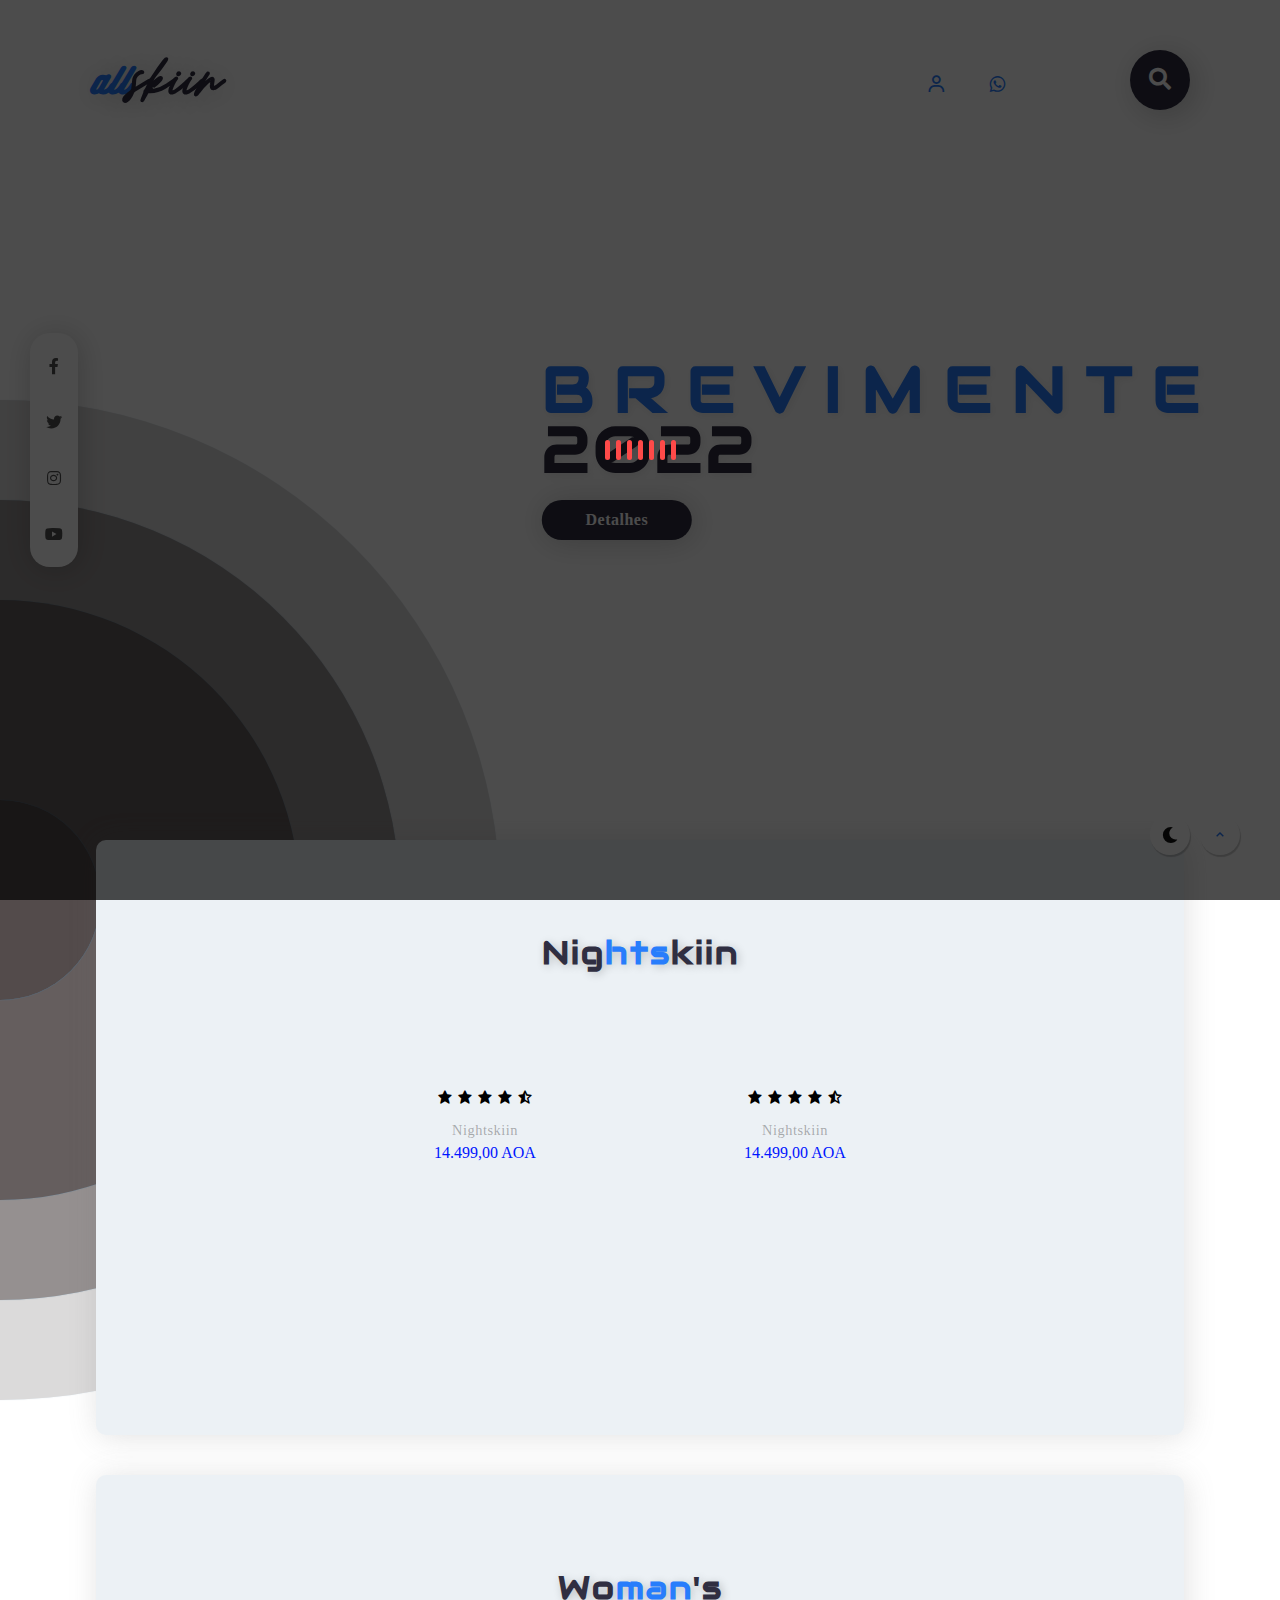
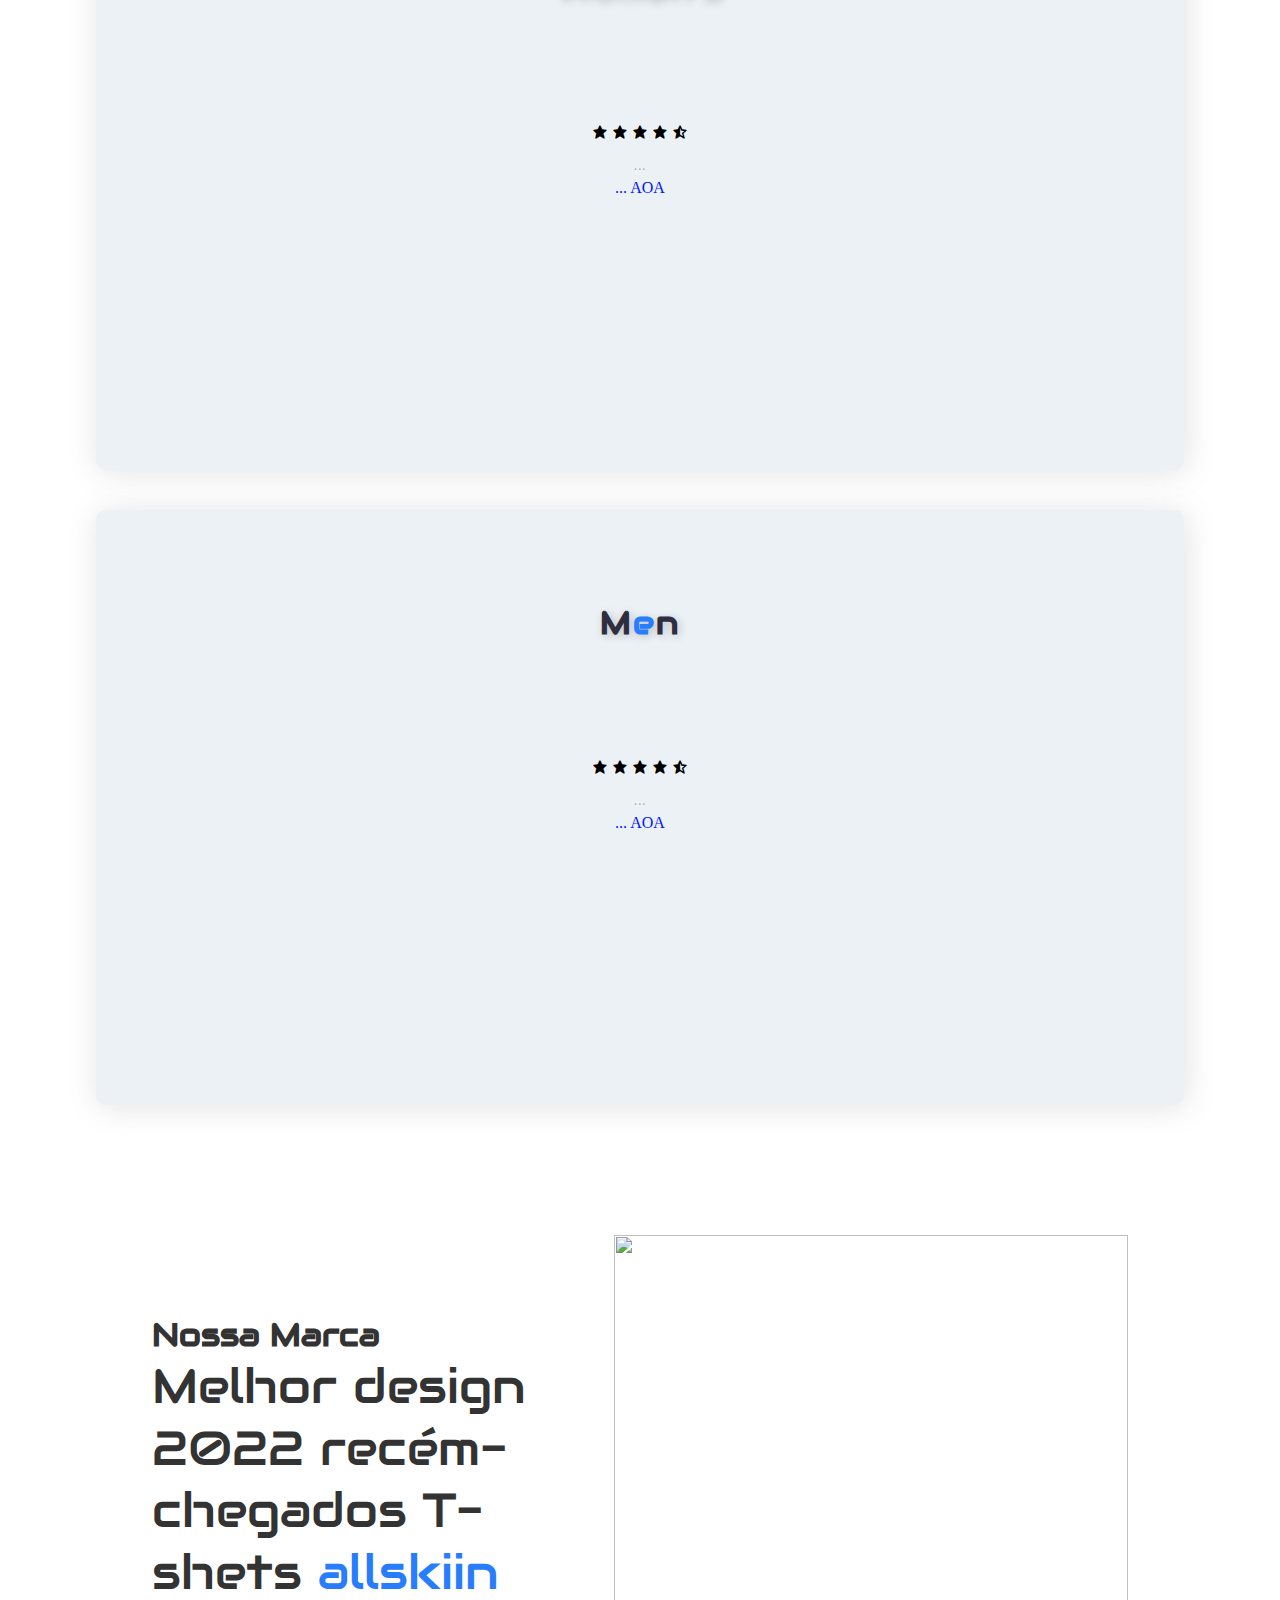
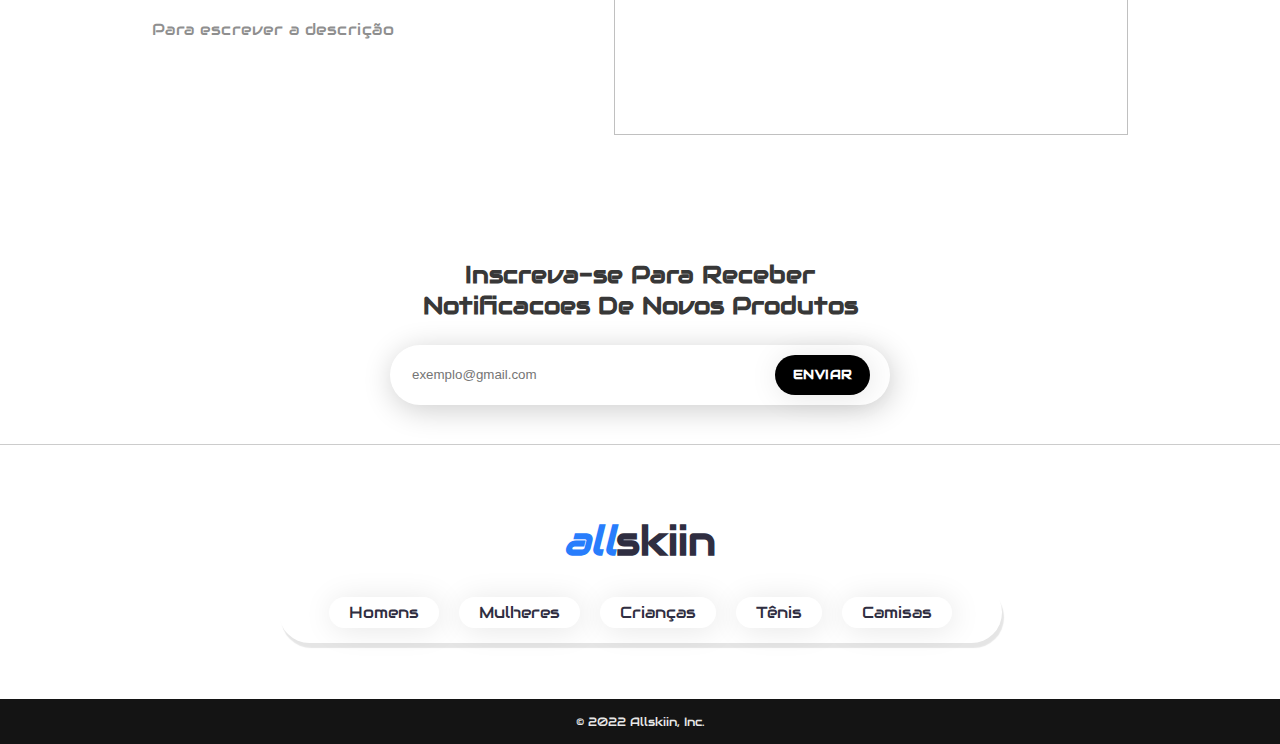
==== commit b58774b6: "Update index.html" ====
--- a/index.html
+++ b/index.html
@@ -137,7 +137,7 @@
         <div class="product-container">
             <div class="p-box">
                 <!--img--------->
-                <img src="Tsherts-allskiin-2022/Nightskiin_preto.PNG" alt="" width="180px" heigth="180px">
+                <img src="Tsherts-allskiin-2022/Nightskiin_preto.PNG" alt="">
                 <ul class="icons">
                     <a><i class="far fa-heart fa-xs"></i></a>
                     <a href=""><i class="fas fa-shopping-bag fa-xs"></i></a>
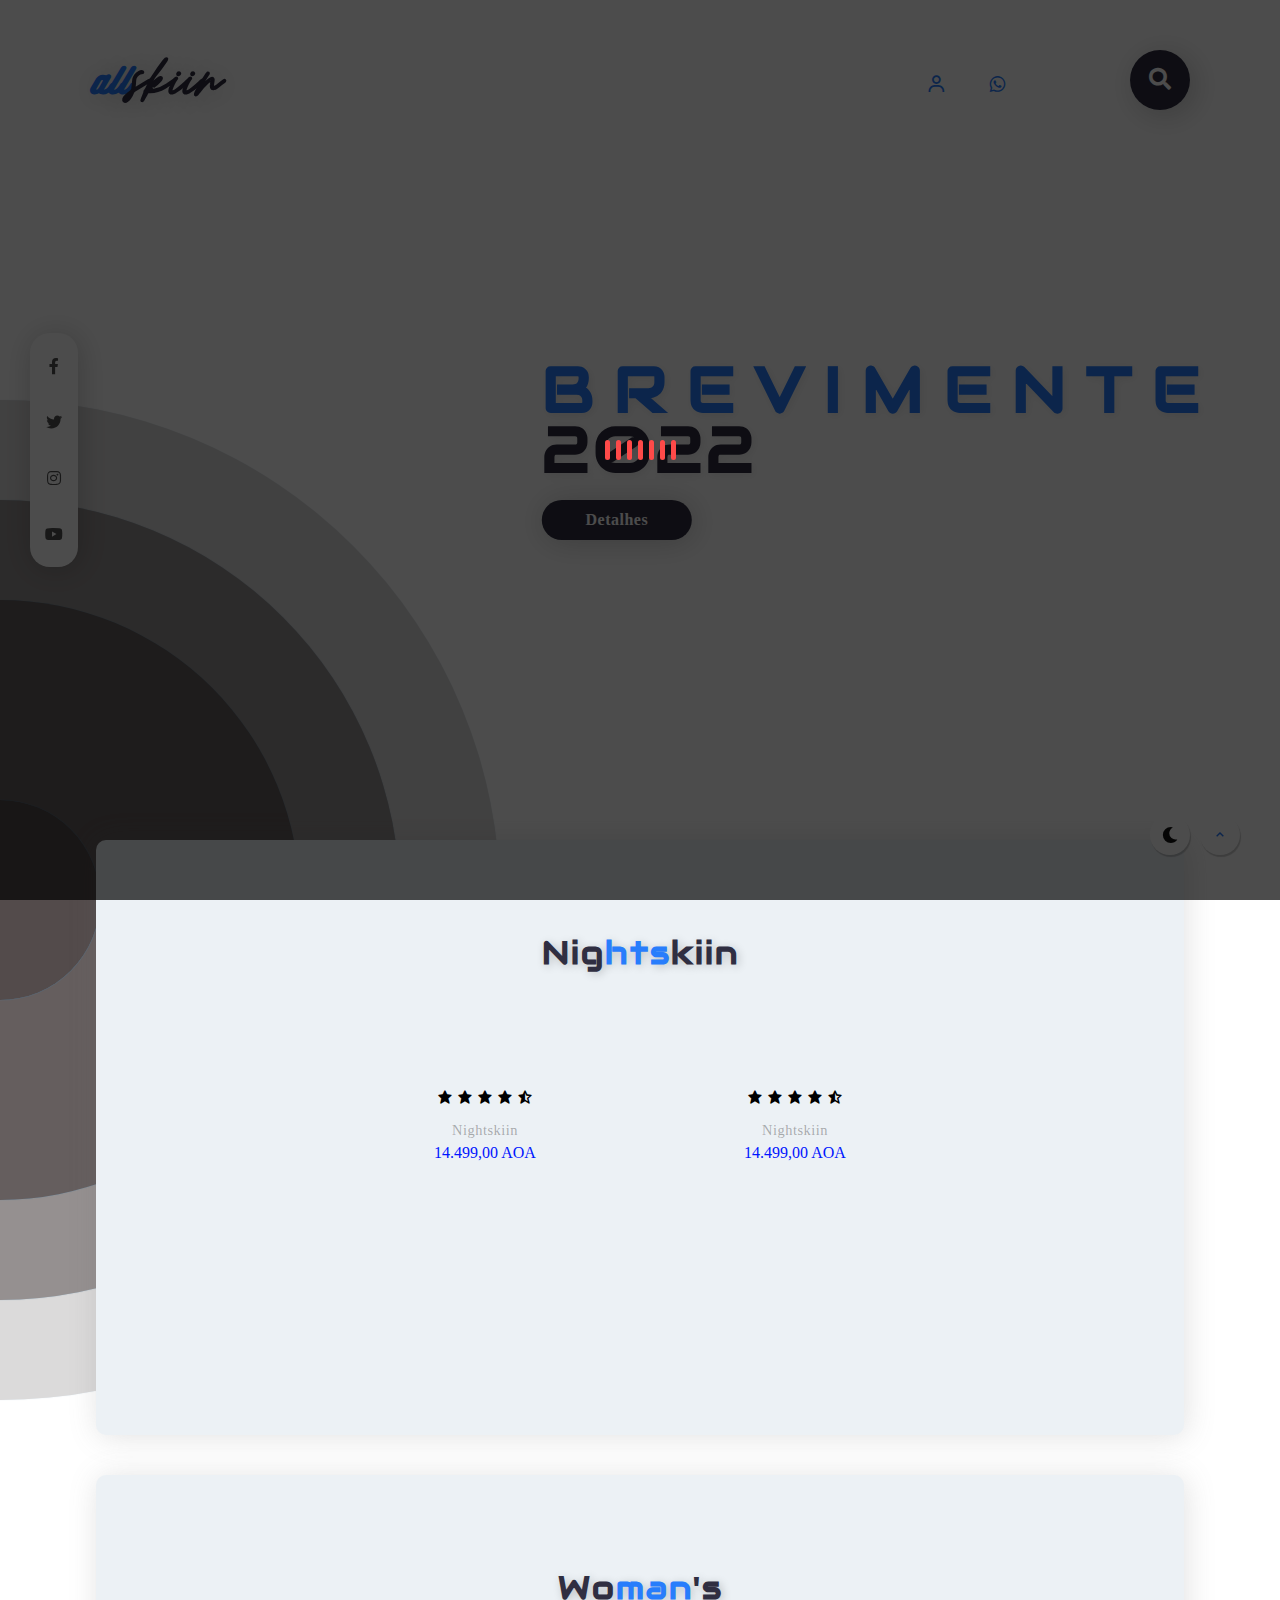
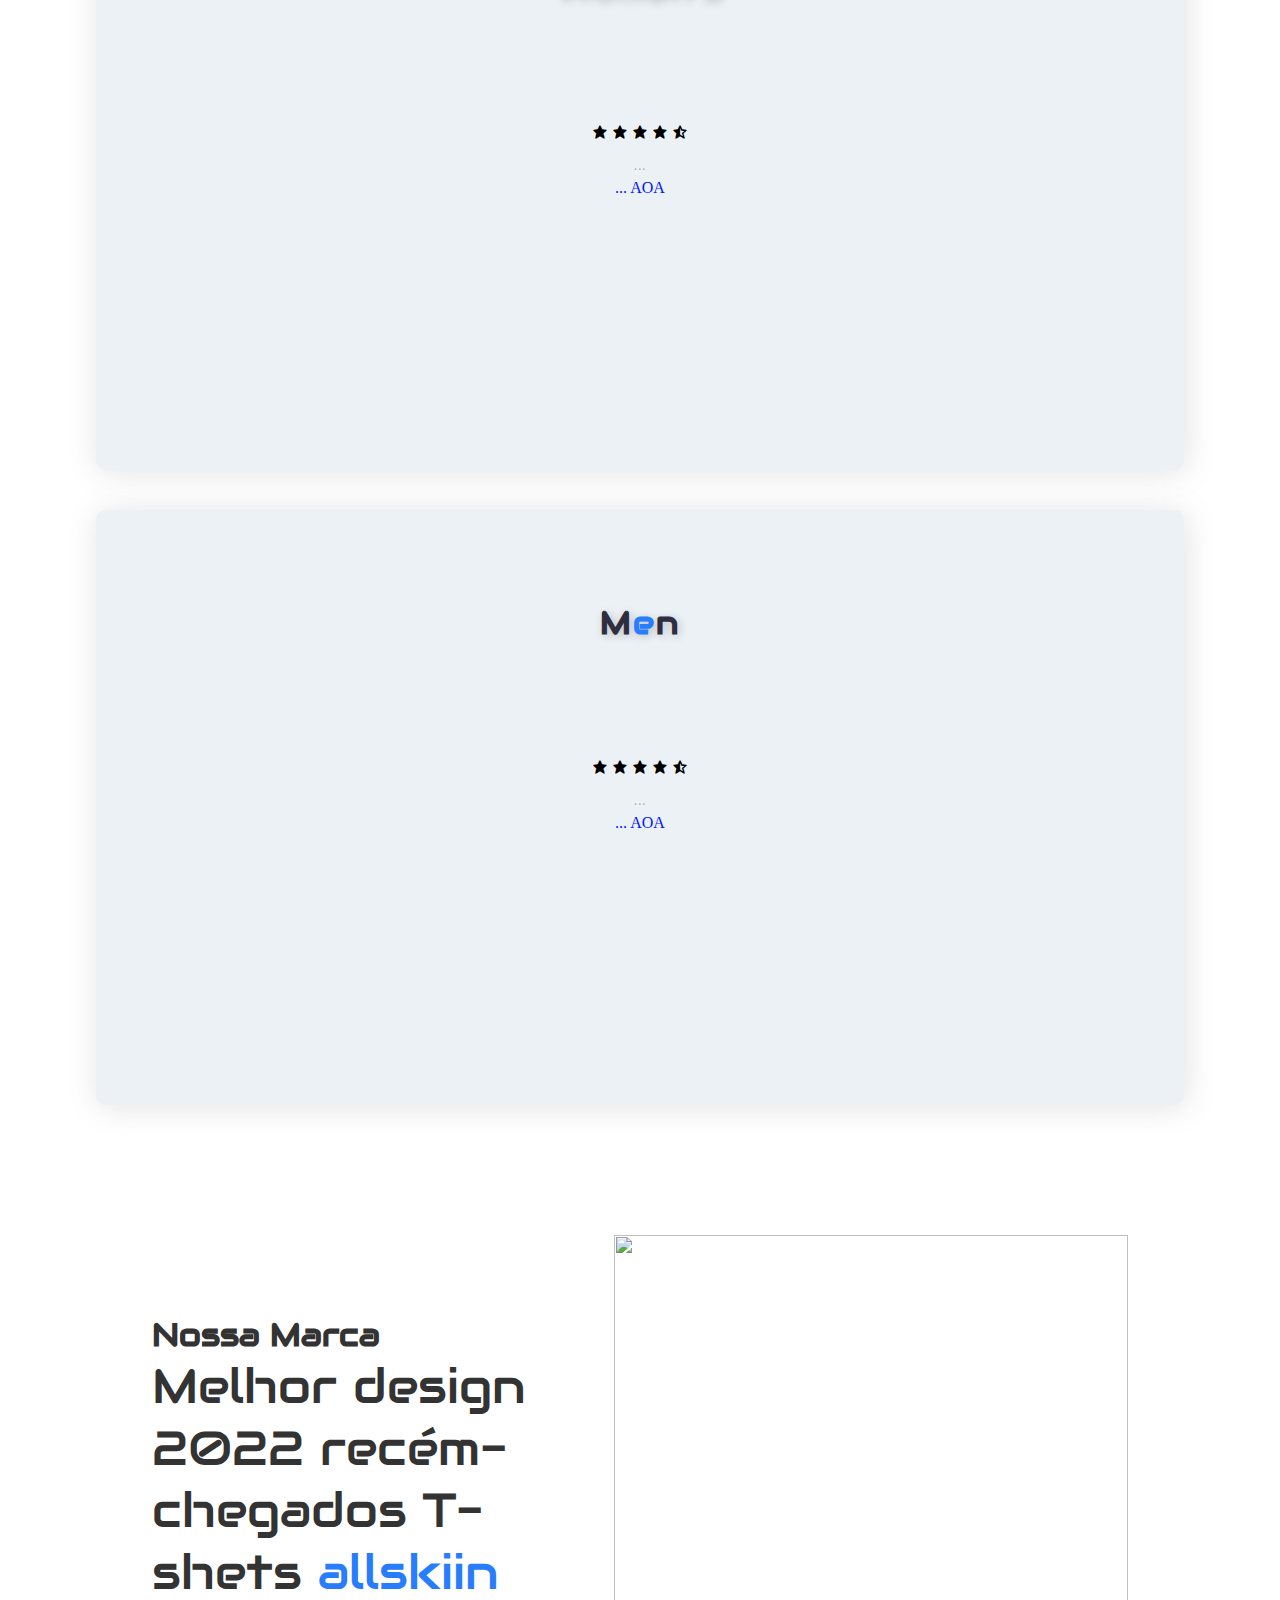
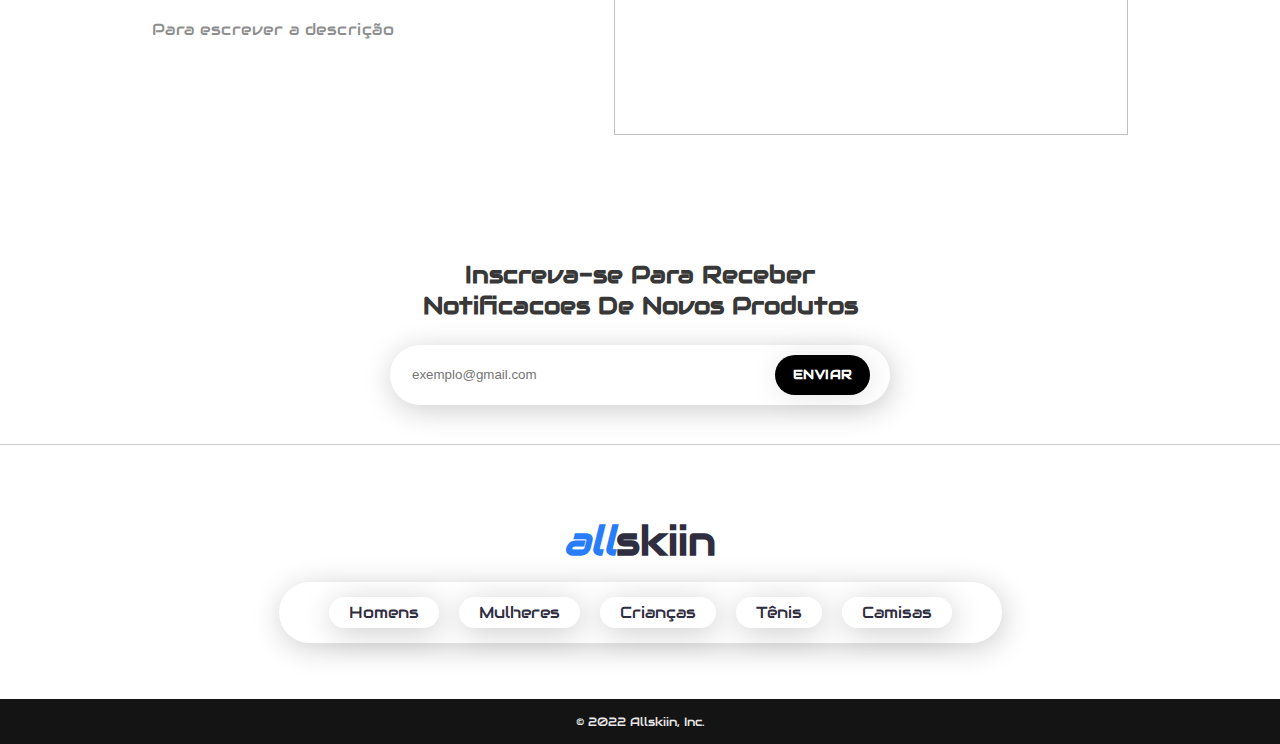
==== commit f4d8012b: "Update index.html" ====
--- a/index.html
+++ b/index.html
@@ -309,7 +309,7 @@
             <font>all</font>skiin</h3>
         <!---footer-menu---->
         <ul class="footer-menu">
-            <li><a href="#" class="bg">Homens</a></li>
+            <li><a href="men/men.html" class="bg">Homens</a></li>
             <li><a href="#" class="bg">Mulheres</a></li>
             <li><a href="#" class="bg">Crianças</a></li>
             <li><a href="#" class="bg">Tênis</a></li>
--- a/store-styles.css
+++ b/store-styles.css
@@ -20,6 +20,7 @@
     padding: 0px;
     font-family: myriad pro;
     background: var(--fundo);
+    transition: 1s;
 }
 
 * {
@@ -222,6 +223,7 @@
     height: 100%;
     border: none;
     border-radius: 50px;
+    color: var(--input);
     background: var(--search);
     outline: none;
     padding: 0 60px 0 20px;
@@ -661,7 +663,7 @@
     justify-content: center;
     align-items: center;
     padding: 20px;
-    box-shadow: 2px 5px 30px rgba(0, 0, 0, 0.2);
+    box-shadow: 2px 5px 30px rgb(var(--rgba) / 20%);
 }
 
 .subcribe-input input {
@@ -691,7 +693,7 @@
 }
 
 .subcribe-btn:hover {
-    background-color: #6b60ec;
+    background-color: #008080;
     transition: all ease 0.5s;
     color: #fff;
 }
@@ -722,7 +724,7 @@
 
 .footer-menu {
     display: flex;
-    box-shadow: 2px 5px 1px rgba(0, 0, 0, 0.1);
+    box-shadow: 2px 5px 30px rgb(var(--rgba) / 20%);
     background-color: var(--write);
     border-radius: 50px;
     justify-content: center;
@@ -738,14 +740,14 @@
 }
 
 .footer-menu .bg {
-    box-shadow: 2px 2px 30px rgba(0, 0, 0, 0.1);
+    box-shadow: 2px 5px 30px rgb(var(--rgba) / 20%);
     background: var(--write);
     border-radius: 20px;
     font-family: 'Audiowide';
 }
 
 .footer-menu .bg:hover {
-    background-color: #6b60ec;
+    background-color: #008080;
     transition: all ease 0.5s;
 }
 
@@ -780,6 +782,13 @@
     box-shadow: 1px 2px 1px rgb(0 0 0 / 20%);
     z-index: 1;
 }
+
+.top:hover {
+    background: #008080;
+    color: #fff;
+     transition: all ease 0.5s;
+}
+
 
 :root {
     /* --primary-color: url("fundo/item4.jpg"); */
@@ -806,6 +815,8 @@
     --cancel-icon: #000;
     --search-icon-active: #fff; 
     --search-icon-active-icon: #000; 
+    --rgba: 0 0 0;
+    --input: #fff;
 }
 
 .dark-theme {
@@ -833,6 +844,8 @@
     --cancel-icon: #fff;
     --search-icon-active: #000; 
     --search-icon-active-icon: #fff; 
+    --rgba: 255 255 255;
+    --input: #000;
 }
 
 .mode {
@@ -858,7 +871,9 @@
 }
 
 .mode:hover {
-    background: #00acee;
+    background: #008080;
+    color: #fff;
+     transition: all ease 0.5s;
 }
 
 .bx-user:hover {
@@ -968,7 +983,6 @@
     
     .search-box .cancel-icon {
     font-size: 18px;
-    color: #fff;
 }
     
     .search-box.active {
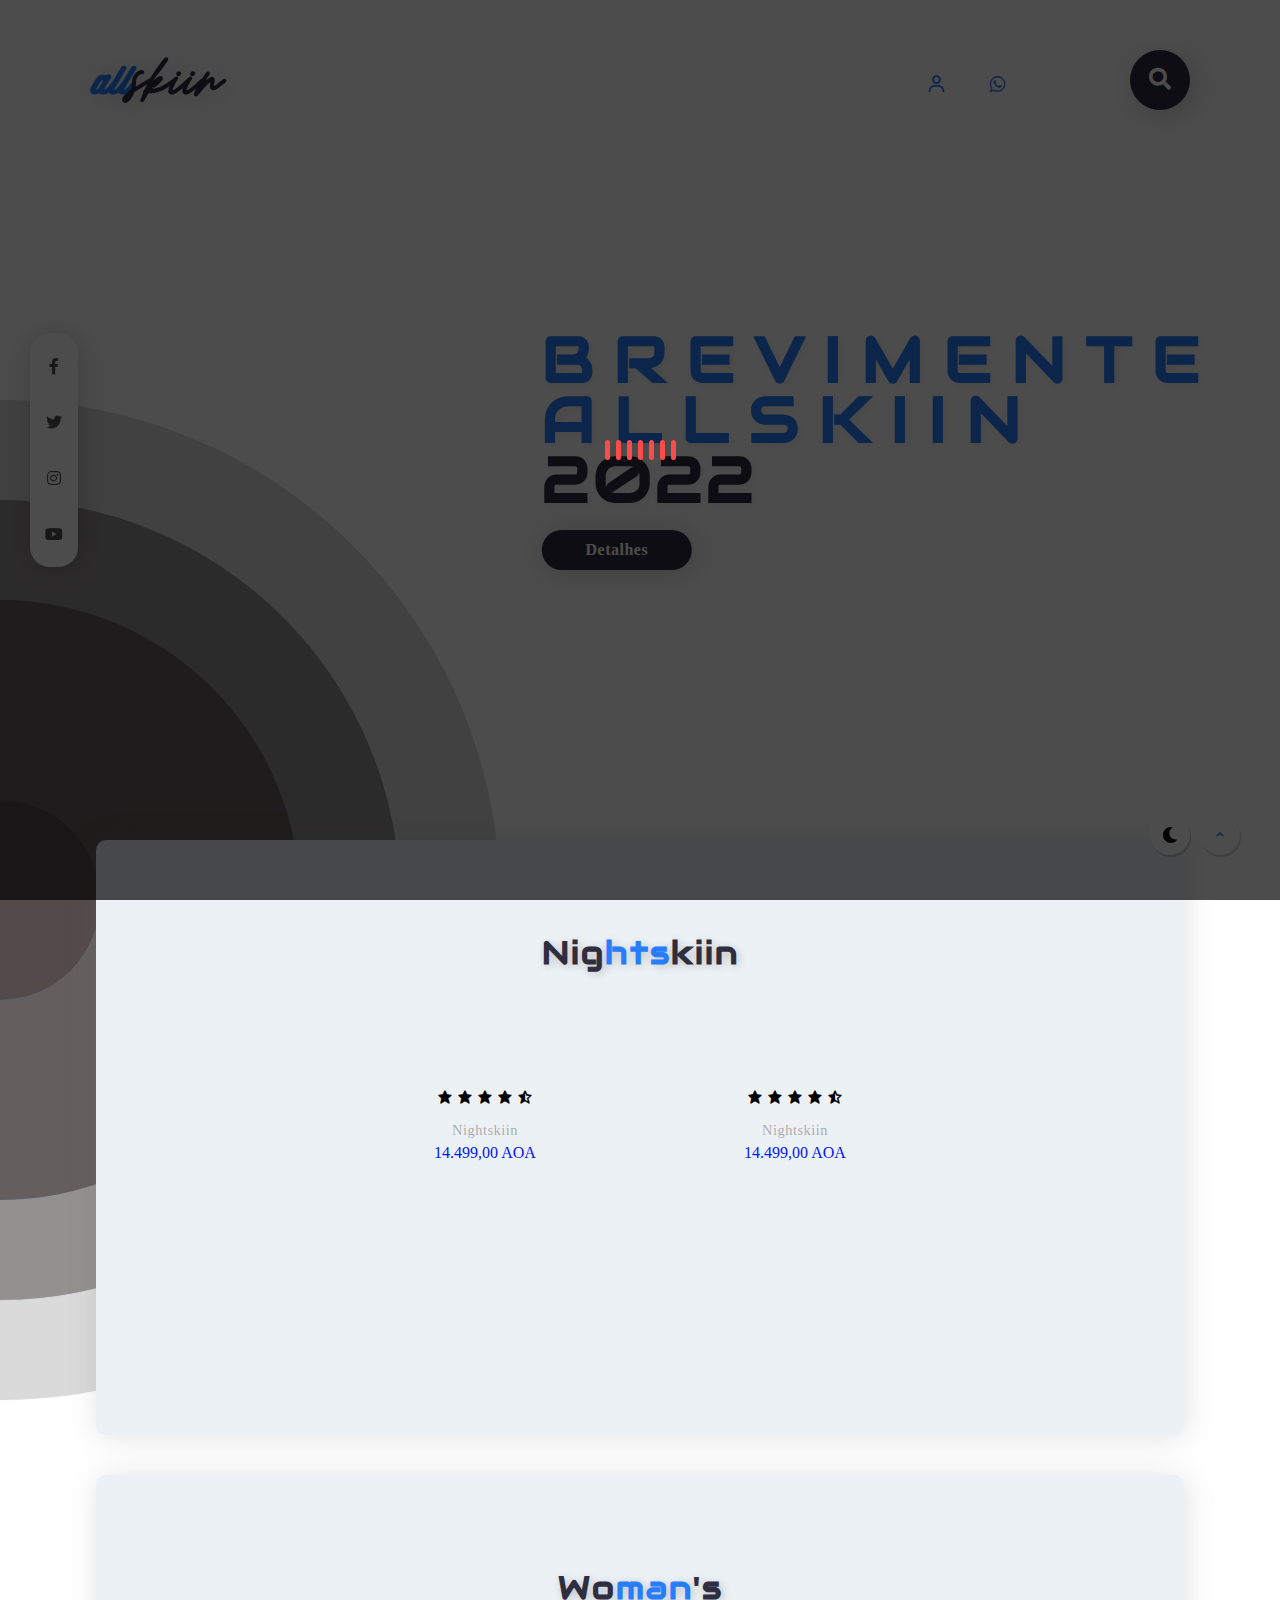
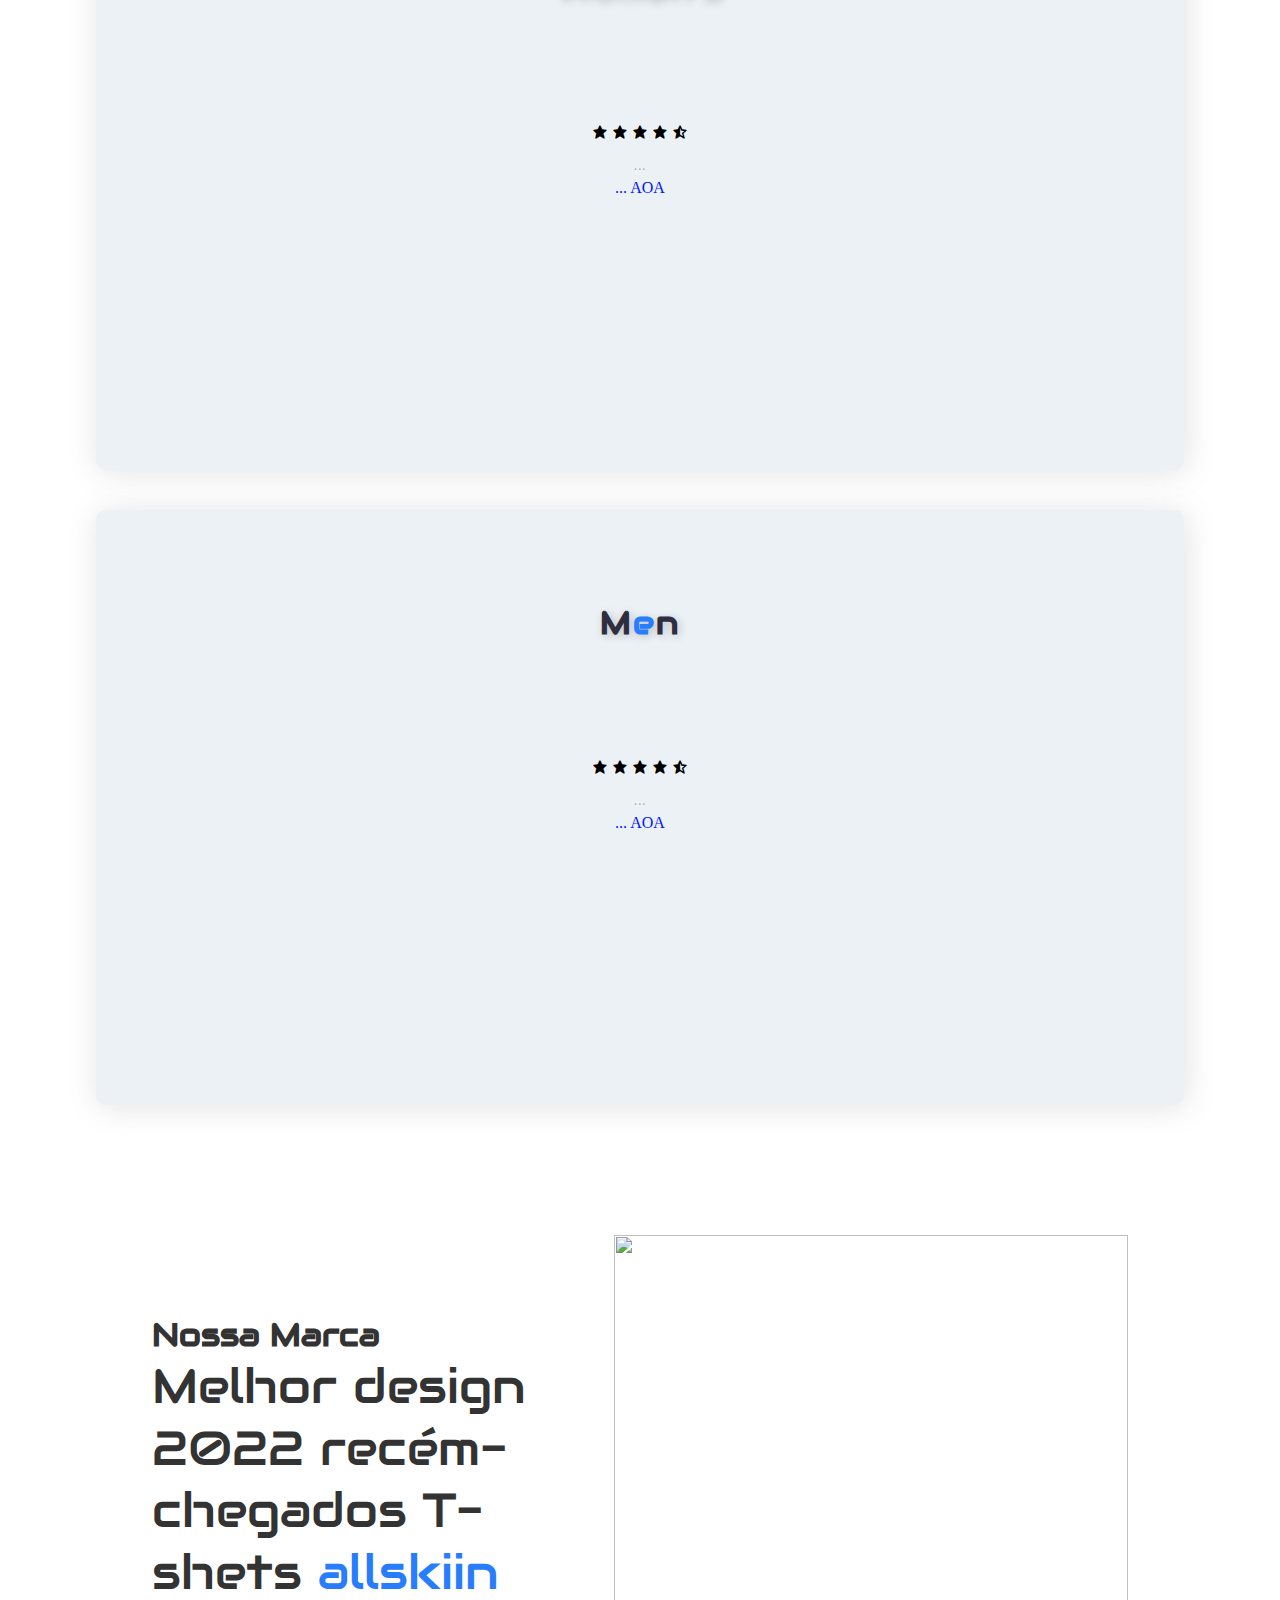
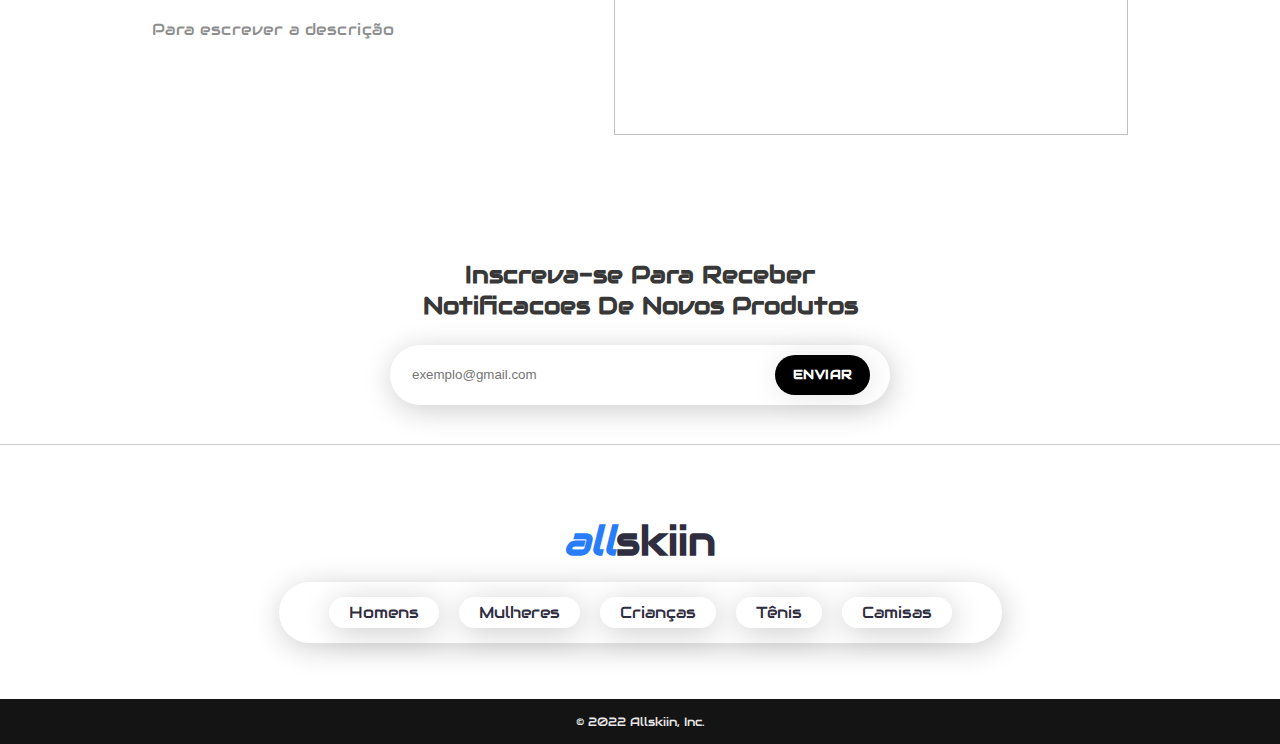
==== commit 04fb77b6: "Update index.html" ====
--- a/index.html
+++ b/index.html
@@ -109,7 +109,7 @@
         <!--main-text------------>
         <div class="main-text">
             <h1>
-                <font>Brevimente</font>
+                <font>Brevimente allskiin</font>
             </h1>
             <h2>2022
             </h2>
@@ -310,10 +310,10 @@
         <!---footer-menu---->
         <ul class="footer-menu">
             <li><a href="men/men.html" class="bg">Homens</a></li>
-            <li><a href="#" class="bg">Mulheres</a></li>
-            <li><a href="#" class="bg">Crianças</a></li>
-            <li><a href="#" class="bg">Tênis</a></li>
-            <li><a href="#" class="bg">Camisas</a></li>
+            <li><a href="" class="bg">Mulheres</a></li>
+            <li><a href="" class="bg">Crianças</a></li>
+            <li><a href="" class="bg">Tênis</a></li>
+            <li><a href="" class="bg">Camisas</a></li>
         </ul>
     </footer>
 
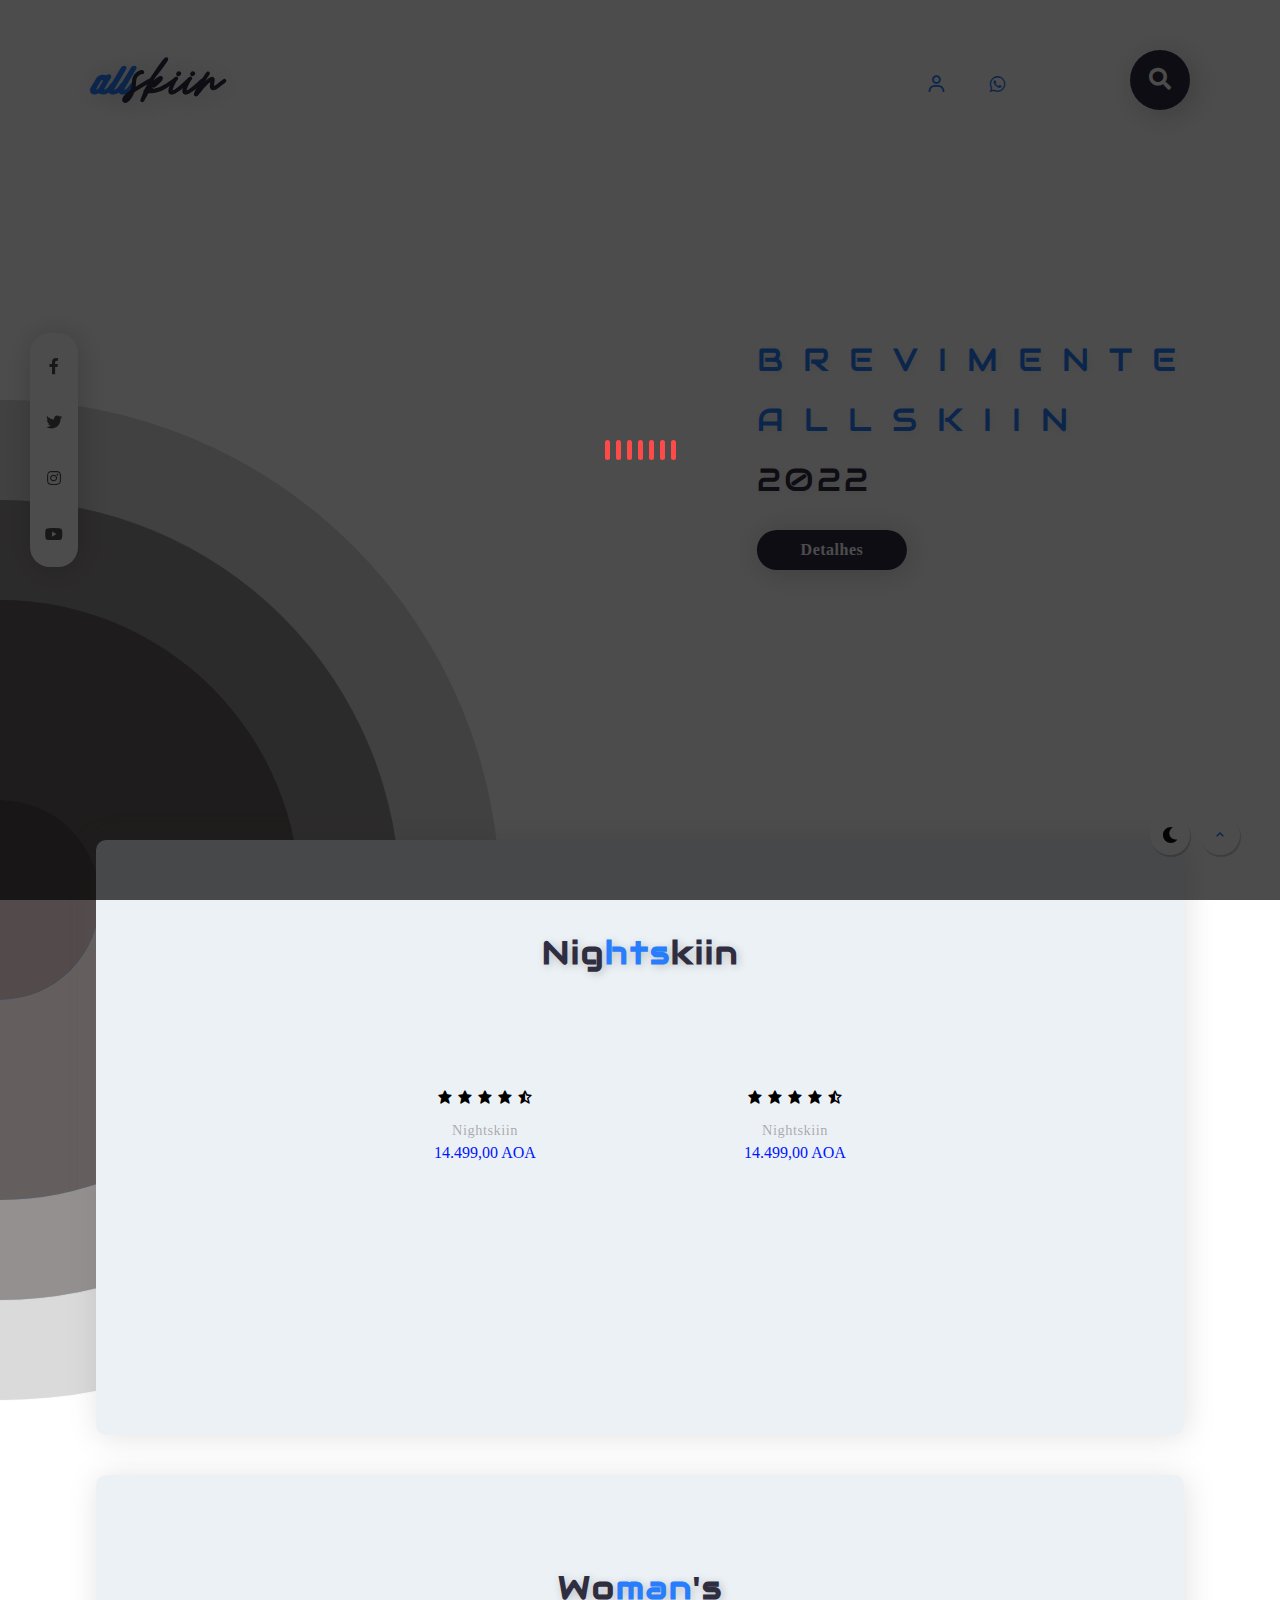
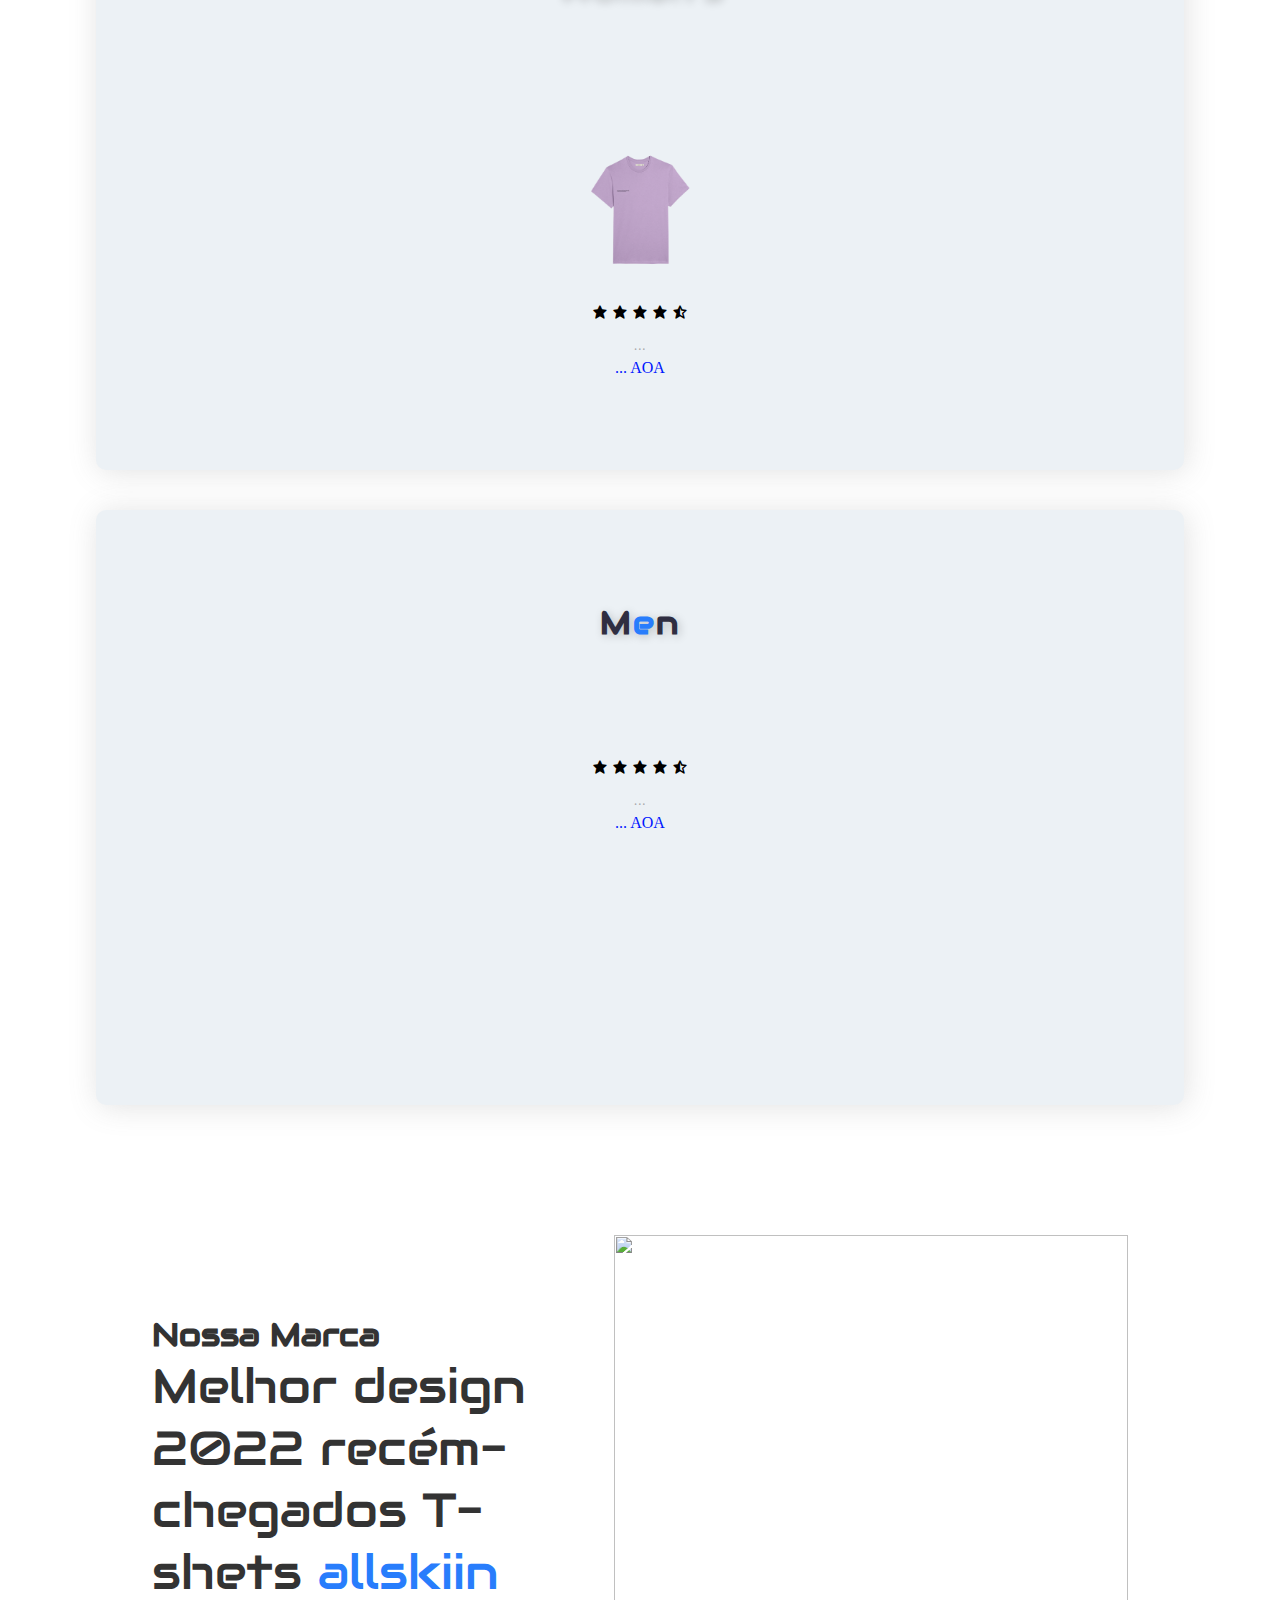
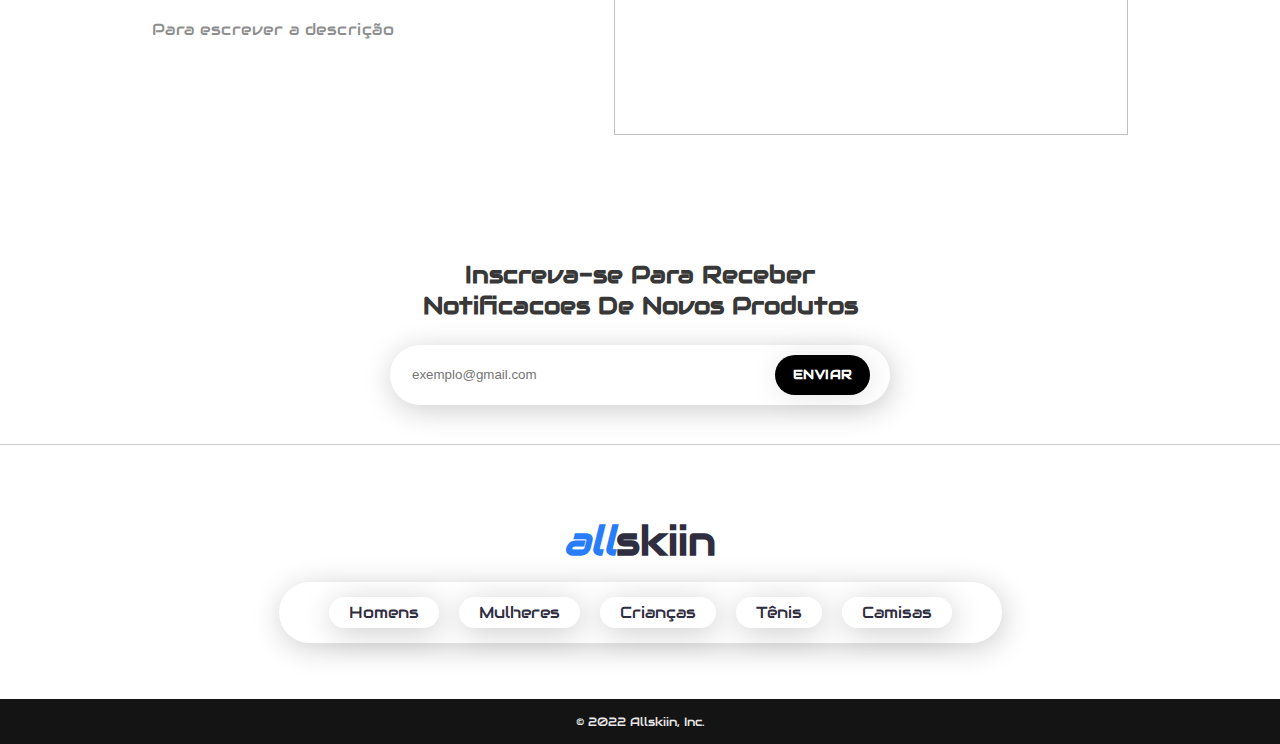
==== commit 0c5ac4bd: "Update index.html" ====
--- a/index.html
+++ b/index.html
@@ -199,7 +199,7 @@
         <div class="product-container">
             <div class="p-box">
                 <!--img--------->
-                <img src="Tsherts-allskiin-2022/Woman_1.PNG" alt="">
+                <img src="Imagens/o1.webp" alt="">
                 <ul class="icons">
                     <a><i class="far fa-heart fa-xs"></i></a>
                     <a href=""><i class="fas fa-shopping-bag fa-xs"></i></a>
--- a/store-styles.css
+++ b/store-styles.css
@@ -326,10 +326,10 @@
 .main-text h1,
 h2 {
     font-family: roboto;
-    font-weight: 700;
+    font-weight: 500;
     margin: 0px;
     line-height: 60px;
-    font-size: 4rem;
+    font-size: 2rem;
     text-shadow: 2px 2px 10px rgba(0, 0, 0, 0.08);
     letter-spacing: 3px;
     color: var(--main-btn);
